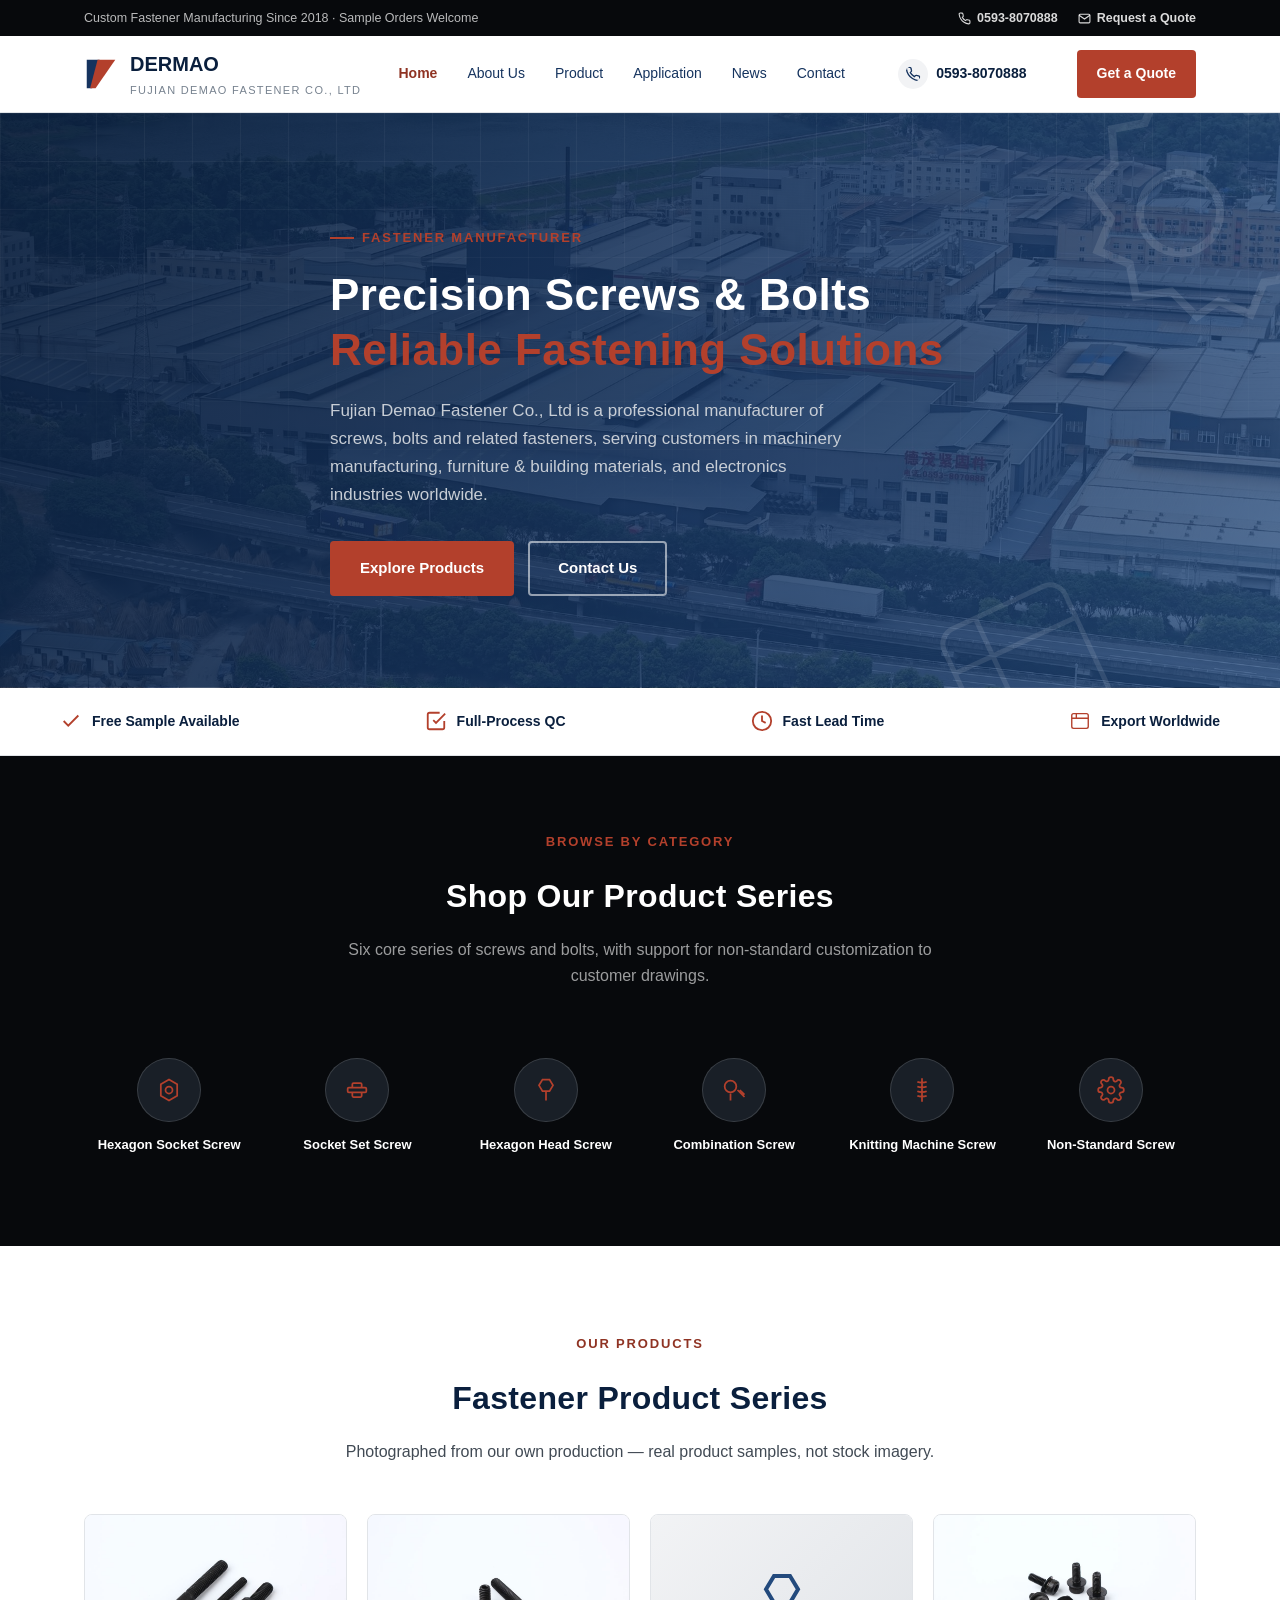
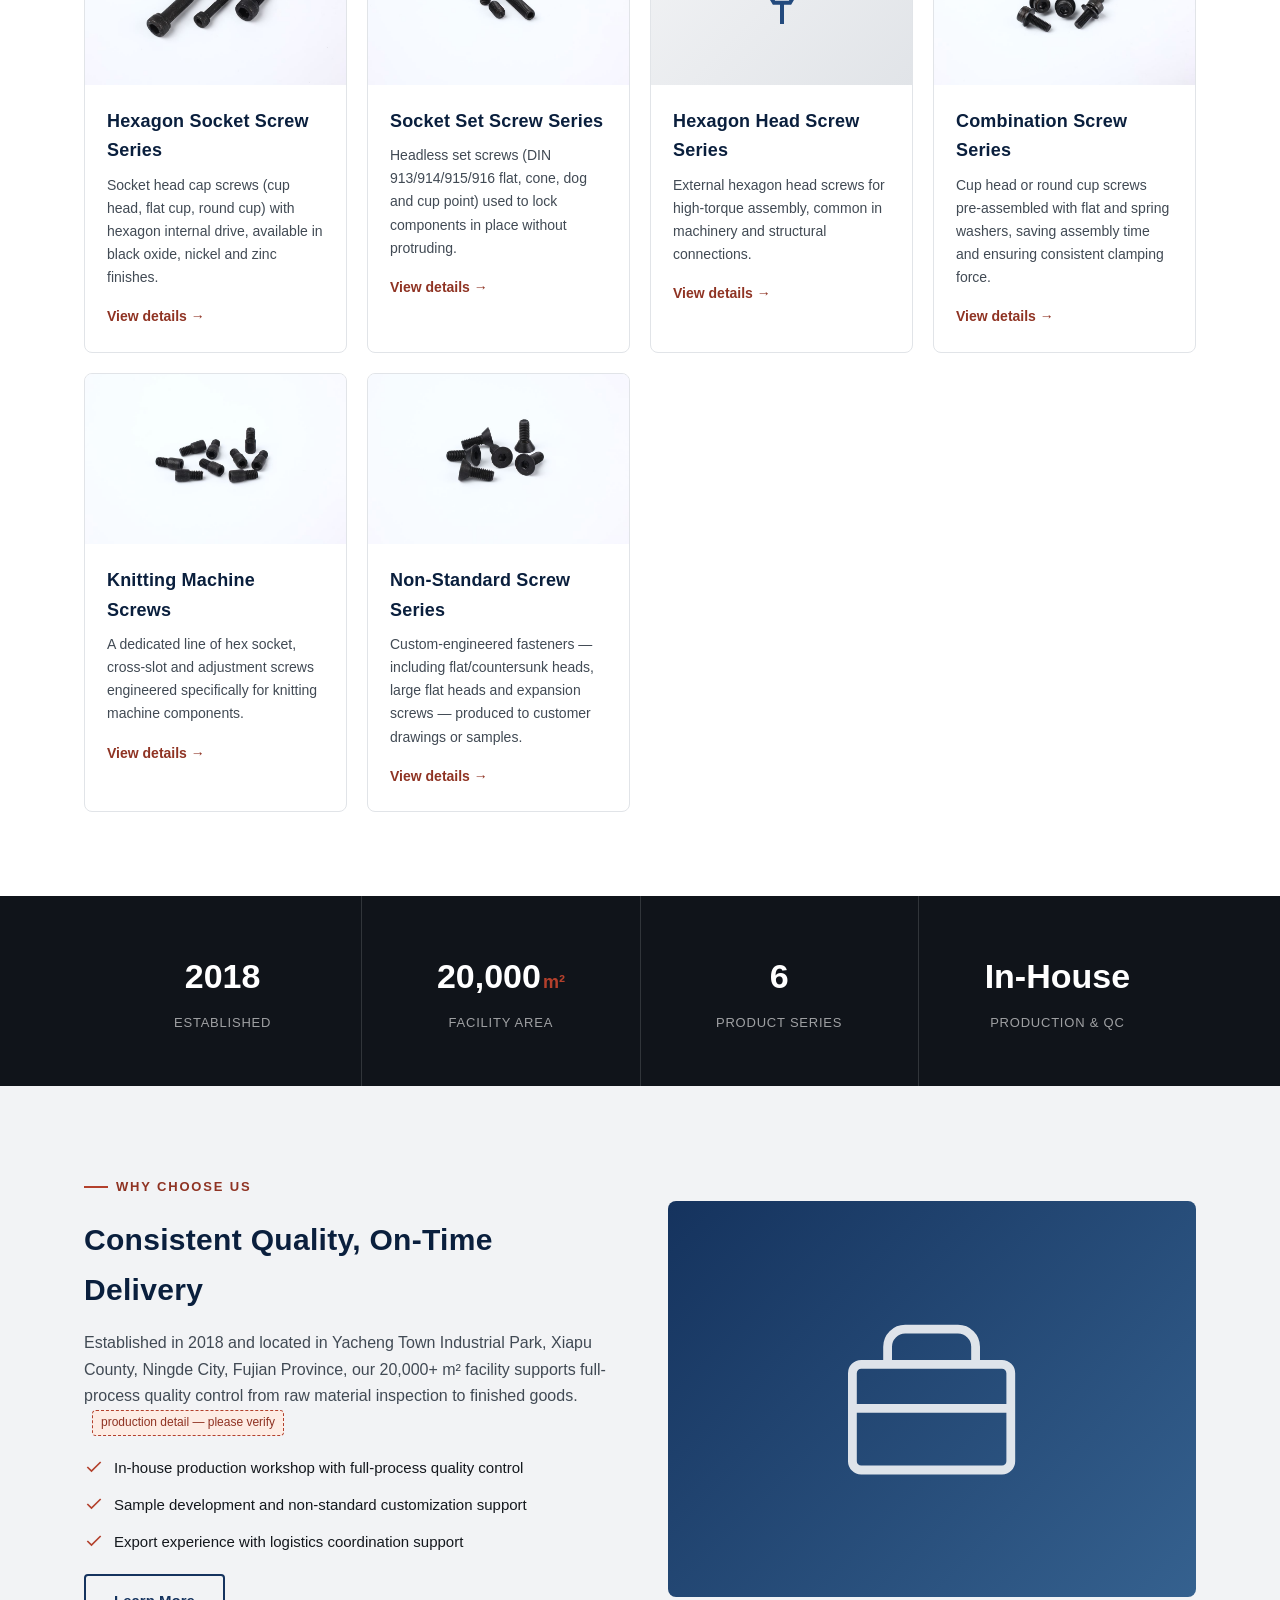
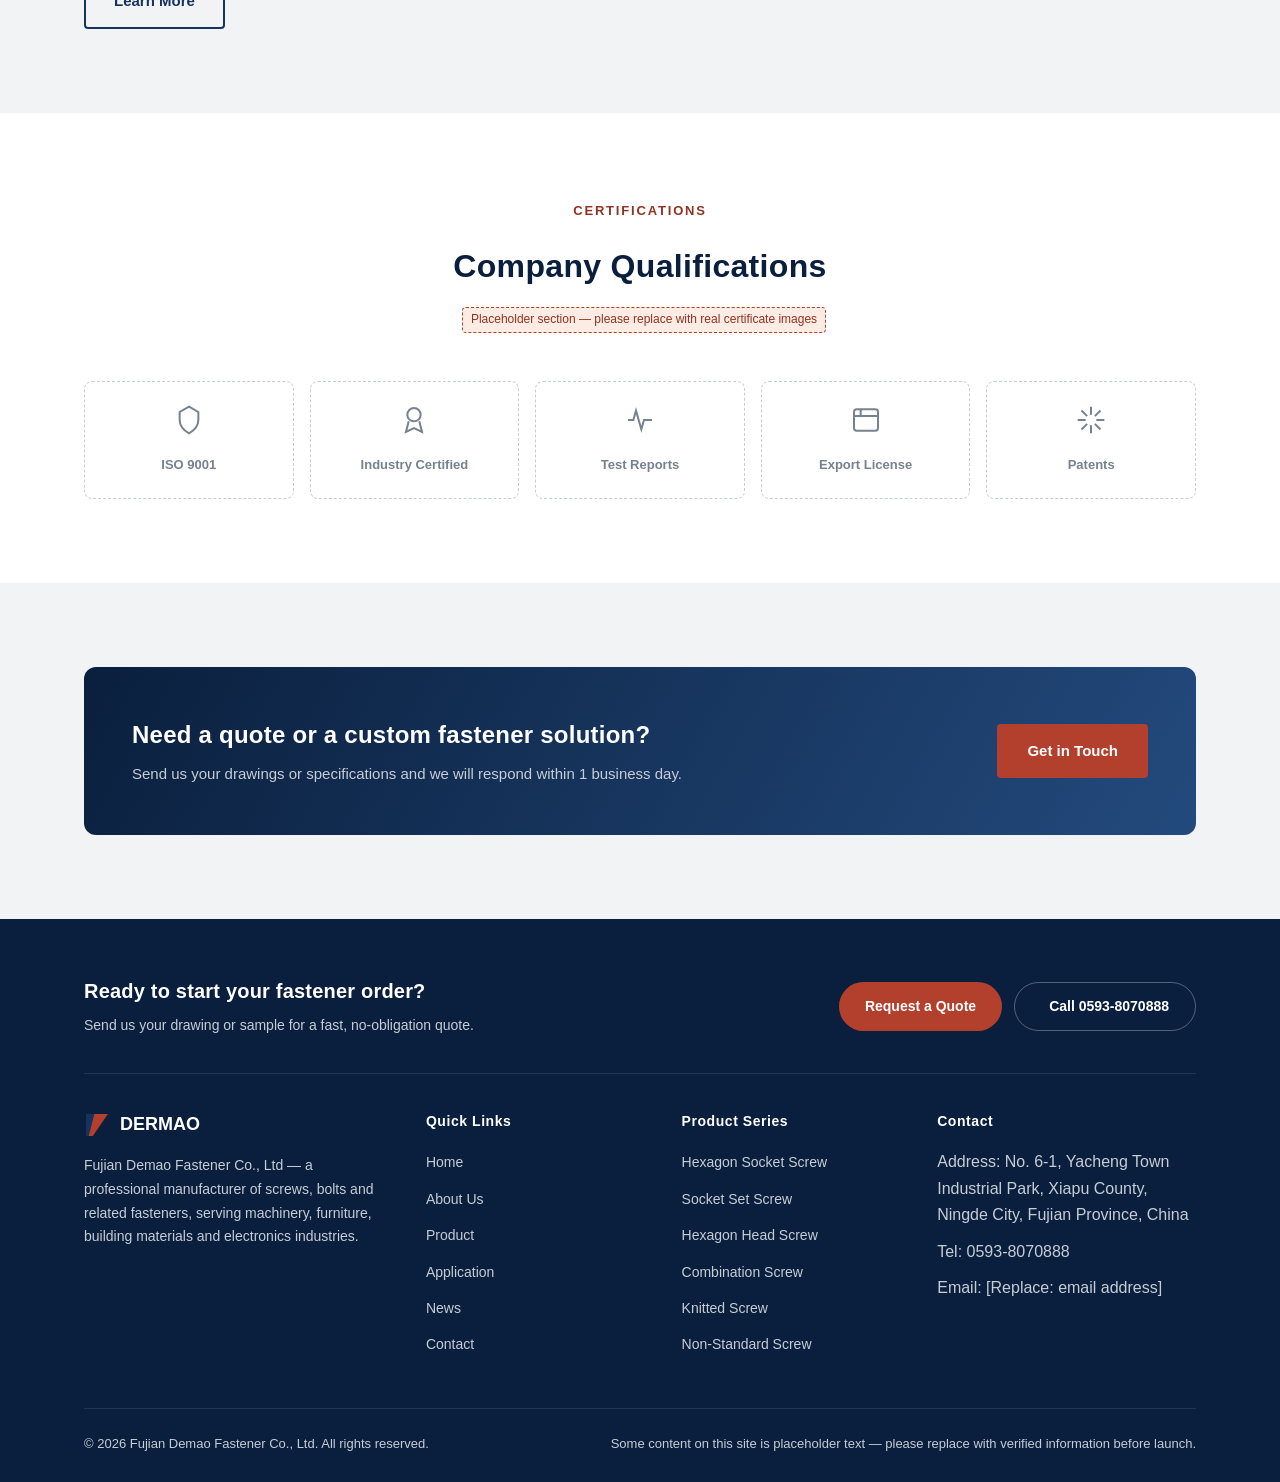
==== index.html @ 8a33d59e "Add files via upload" ====
<!DOCTYPE html>
<html lang="en">
<head>
<meta charset="UTF-8" />
<meta name="viewport" content="width=device-width, initial-scale=1.0" />
<title>Fujian Demao Fastener Co., Ltd | Screws &amp; Bolts Manufacturer</title>
<meta name="description" content="Fujian Demao Fastener Co., Ltd manufactures screws, bolts and custom fasteners for machinery, furniture, and electronics industries." />
<link rel="icon" href="data:image/svg+xml,%3Csvg xmlns=%27http://www.w3.org/2000/svg%27 viewBox=%270 0 100 100%27%3E%3Cpolygon points=%278,8 46,8 24,92 8,92%27 fill=%27%2315335e%27/%3E%3Cpolygon points=%2740,8 92,8 34,92 18,92%27 fill=%27%23b3402c%27/%3E%3C/svg%3E" />
<link rel="stylesheet" href="css/style.css" />
</head>
<body>

<div class="topbar">
  <div class="container topbar-inner">
    <span class="topbar-msg">Custom Fastener Manufacturing Since 2018 &middot; Sample Orders Welcome</span>
    <div class="topbar-contact">
      <a href="tel:+865938070888"><svg viewBox="0 0 24 24" fill="none" stroke="currentColor" stroke-width="2"><path d="M22 16.9v3a2 2 0 01-2.2 2 19.8 19.8 0 01-8.6-3.1 19.5 19.5 0 01-6-6A19.8 19.8 0 012.1 4.2 2 2 0 014.1 2h3a2 2 0 012 1.7c.1.9.3 1.8.6 2.7a2 2 0 01-.4 2.1L8 9.9a16 16 0 006 6l1.4-1.3a2 2 0 012.1-.4c.9.3 1.8.5 2.7.6a2 2 0 011.8 2z"></path></svg> 0593-8070888</a>
      <a href="contact.html"><svg viewBox="0 0 24 24" fill="none" stroke="currentColor" stroke-width="2"><rect x="2" y="4" width="20" height="16" rx="2"></rect><path d="M22 6l-10 7L2 6"></path></svg> Request a Quote</a>
    </div>
  </div>
</div>
<header class="site-header">
  <div class="container nav">
    <a href="index.html" class="brand">
      <span class="brand-mark">
        <svg viewBox="0 0 100 100" aria-hidden="true">
          <polygon points="8,8 46,8 24,92 8,92" fill="#15335e"></polygon>
          <polygon points="40,8 92,8 34,92 18,92" fill="#b3402c"></polygon>
        </svg>
      </span>
      <span>
        DERMAO
        <span class="brand-text-en">Fujian Demao Fastener Co., Ltd</span>
      </span>
    </a>
    <nav class="nav-links">
      <a href="index.html" class="active">Home</a>
      <a href="about.html">About Us</a>
      <a href="products.html">Product</a>
      <a href="application.html">Application</a>
      <a href="news.html">News</a>
      <a href="contact.html">Contact</a>
    </nav>
    <a href="tel:+865938070888" class="nav-phone"><svg viewBox="0 0 24 24" fill="none" stroke="currentColor" stroke-width="2"><path d="M22 16.9v3a2 2 0 01-2.2 2 19.8 19.8 0 01-8.6-3.1 19.5 19.5 0 01-6-6A19.8 19.8 0 012.1 4.2 2 2 0 014.1 2h3a2 2 0 012 1.7c.1.9.3 1.8.6 2.7a2 2 0 01-.4 2.1L8 9.9a16 16 0 006 6l1.4-1.3a2 2 0 012.1-.4c.9.3 1.8.5 2.7.6a2 2 0 011.8 2z"></path></svg> 0593-8070888</a>
    <div class="nav-cta">
      <a href="contact.html" class="btn btn-primary">Get a Quote</a>
    </div>
    <button class="nav-toggle" aria-label="Open menu">
      <span></span><span></span><span></span>
    </button>
  </div>
</header>

<section class="hero hero-photo" style="background-image: linear-gradient(120deg, rgba(10,31,61,0.92) 0%, rgba(21,51,94,0.86) 55%, rgba(35,74,125,0.78) 100%), url('images/factory/aerial-overview.jpg')">
  <svg class="hero-bolt b1" viewBox="0 0 24 24" fill="none" stroke="white" stroke-width="0.6"><path d="M12 2l2.4 1.2 2.4-1L18 4.4l2.6.2-.2 2.6L22 9l-1.2 2.4 1 2.4-2.2 1.2-.2 2.6-2.6-.2L15.6 19l-2.4-1.2L10.8 19l-1.2-2.2-2.6-.2.2-2.6L5 12.4 6.2 10l-1-2.4L7.4 6.4l.2-2.6 2.6.2L11.4 2z"></path><circle cx="12" cy="12" r="3"></circle></svg>
  <svg class="hero-bolt b2" viewBox="0 0 24 24" fill="none" stroke="white" stroke-width="0.6"><rect x="4" y="4" width="16" height="16" rx="2"></rect><path d="M4 9h16M9 4v16"></path></svg>
  <div class="container hero-inner">
    <div class="eyebrow">Fastener Manufacturer</div>
    <h1>Precision Screws &amp; Bolts<br><span>Reliable Fastening Solutions</span></h1>
    <p class="hero-sub">
      Fujian Demao Fastener Co., Ltd is a professional manufacturer of screws, bolts and related fasteners,
      serving customers in machinery manufacturing, furniture &amp; building materials, and electronics industries worldwide.
    </p>
    <div class="hero-actions">
      <a href="products.html" class="btn btn-primary">Explore Products</a>
      <a href="contact.html" class="btn btn-outline">Contact Us</a>
    </div>
  </div>
</section>

<section class="trust-strip">
  <div class="container trust-strip-inner">
    <div class="trust-item"><svg viewBox="0 0 24 24" fill="none" stroke="currentColor" stroke-width="2"><path d="M20 6L9 17l-5-5"></path></svg><span>Free Sample Available</span></div>
    <div class="trust-item"><svg viewBox="0 0 24 24" fill="none" stroke="currentColor" stroke-width="2"><path d="M9 11l3 3L22 4"></path><path d="M21 12v7a2 2 0 01-2 2H5a2 2 0 01-2-2V5a2 2 0 012-2h11"></path></svg><span>Full-Process QC</span></div>
    <div class="trust-item"><svg viewBox="0 0 24 24" fill="none" stroke="currentColor" stroke-width="2"><circle cx="12" cy="12" r="10"></circle><path d="M12 6v6l4 2"></path></svg><span>Fast Lead Time</span></div>
    <div class="trust-item"><svg viewBox="0 0 24 24" fill="none" stroke="currentColor" stroke-width="1.5"><rect x="3" y="4" width="18" height="16" rx="2"></rect><path d="M3 9h18M8 4v5"></path></svg><span>Export Worldwide</span></div>
  </div>
</section>

<section class="category-band">
  <div class="container">
    <div class="section-head section-head--dark">
      <div class="eyebrow" style="color:var(--accent-500)">Browse By Category</div>
      <h2>Shop Our Product Series</h2>
      <p>Six core series of screws and bolts, with support for non-standard customization to customer drawings.</p>
    </div>
    <div class="cat-badge-row">
      <a class="cat-badge" href="products.html">
        <span class="cat-badge-icon"><svg viewBox="0 0 24 24" fill="none" stroke="currentColor" stroke-width="1.5"><path d="M12 3l7 4v10l-7 4-7-4V7z"></path><circle cx="12" cy="12" r="3"></circle></svg></span>
        <span class="cat-badge-label">Hexagon Socket Screw</span>
      </a>
      <a class="cat-badge" href="products.html">
        <span class="cat-badge-icon"><svg viewBox="0 0 24 24" fill="none" stroke="currentColor" stroke-width="1.5"><rect x="4" y="10" width="16" height="4" rx="1"></rect><path d="M8 10V7a1 1 0 011-1h6a1 1 0 011 1v3M8 14v3a1 1 0 001 1h6a1 1 0 001-1v-3"></path></svg></span>
        <span class="cat-badge-label">Socket Set Screw</span>
      </a>
      <a class="cat-badge" href="products.html">
        <span class="cat-badge-icon"><svg viewBox="0 0 24 24" fill="none" stroke="currentColor" stroke-width="1.5"><path d="M9 3h6l3 5-3 5H9L6 8z"></path><path d="M12 13v8"></path></svg></span>
        <span class="cat-badge-label">Hexagon Head Screw</span>
      </a>
      <a class="cat-badge" href="products.html">
        <span class="cat-badge-icon"><svg viewBox="0 0 24 24" fill="none" stroke="currentColor" stroke-width="1.5"><circle cx="9" cy="9" r="5"></circle><path d="M9 15v6M15 12l6 6M17 12l4 4"></path></svg></span>
        <span class="cat-badge-label">Combination Screw</span>
      </a>
      <a class="cat-badge" href="products.html">
        <span class="cat-badge-icon"><svg viewBox="0 0 24 24" fill="none" stroke="currentColor" stroke-width="1.5"><path d="M12 2v20M8 5c2 1 6 1 8 0M8 9c2 1 6 1 8 0M8 13c2 1 6 1 8 0M8 17c2 1 6 1 8 0"></path></svg></span>
        <span class="cat-badge-label">Knitting Machine Screw</span>
      </a>
      <a class="cat-badge" href="products.html">
        <span class="cat-badge-icon"><svg viewBox="0 0 24 24" fill="none" stroke="currentColor" stroke-width="1.5"><circle cx="12" cy="12" r="3"></circle><path d="M19.4 15a1.7 1.7 0 00.3 1.9l.1.1a2 2 0 11-2.8 2.8l-.1-.1a1.7 1.7 0 00-1.9-.3 1.7 1.7 0 00-1 1.5V21a2 2 0 11-4 0v-.1a1.7 1.7 0 00-1-1.6 1.7 1.7 0 00-1.9.3l-.1.1a2 2 0 11-2.8-2.8l.1-.1a1.7 1.7 0 00.3-1.9 1.7 1.7 0 00-1.5-1H3a2 2 0 110-4h.1a1.7 1.7 0 001.5-1 1.7 1.7 0 00-.3-1.9l-.1-.1a2 2 0 112.8-2.8l.1.1a1.7 1.7 0 001.9.3H9a1.7 1.7 0 001-1.5V3a2 2 0 114 0v.1a1.7 1.7 0 001 1.5 1.7 1.7 0 001.9-.3l.1-.1a2 2 0 112.8 2.8l-.1.1a1.7 1.7 0 00-.3 1.9V9a1.7 1.7 0 001.5 1H21a2 2 0 110 4h-.1a1.7 1.7 0 00-1.5 1z"></path></svg></span>
        <span class="cat-badge-label">Non-Standard Screw</span>
      </a>
    </div>
  </div>
</section>

<section class="section">
  <div class="container">
    <div class="section-head">
      <div class="eyebrow">Our Products</div>
      <h2>Fastener Product Series</h2>
      <p>Photographed from our own production &mdash; real product samples, not stock imagery.</p>
    </div>
    <div class="grid-4">
      <div class="product-card">
        <div class="product-thumb">
          <img src="images/products/hexagon-socket-screw.jpg" alt="Hexagon Socket Screw Series" loading="lazy" />
        </div>
        <div class="product-body">
          <h3>Hexagon Socket Screw Series</h3>
          <p>Socket head cap screws (cup head, flat cup, round cup) with hexagon internal drive, available in black oxide, nickel and zinc finishes.</p>
          <a href="products.html" class="product-link">View details &rarr;</a>
        </div>
      </div>
      <div class="product-card">
        <div class="product-thumb">
          <img src="images/products/socket-set-screw.jpg" alt="Socket Set Screw Series" loading="lazy" />
        </div>
        <div class="product-body">
          <h3>Socket Set Screw Series</h3>
          <p>Headless set screws (DIN 913/914/915/916 flat, cone, dog and cup point) used to lock components in place without protruding.</p>
          <a href="products.html" class="product-link">View details &rarr;</a>
        </div>
      </div>
      <div class="product-card">
        <div class="product-thumb">
          <svg viewBox="0 0 24 24" fill="none" stroke="currentColor" stroke-width="1.5"><path d="M9 3h6l3 5-3 5H9L6 8z"></path><path d="M12 13v8"></path></svg>
        </div>
        <div class="product-body">
          <h3>Hexagon Head Screw Series</h3>
          <p>External hexagon head screws for high-torque assembly, common in machinery and structural connections.</p>
          <a href="products.html" class="product-link">View details &rarr;</a>
        </div>
      </div>
      <div class="product-card">
        <div class="product-thumb">
          <img src="images/products/combination-screw.jpg" alt="Combination Screw Series" loading="lazy" />
        </div>
        <div class="product-body">
          <h3>Combination Screw Series</h3>
          <p>Cup head or round cup screws pre-assembled with flat and spring washers, saving assembly time and ensuring consistent clamping force.</p>
          <a href="products.html" class="product-link">View details &rarr;</a>
        </div>
      </div>
      <div class="product-card">
        <div class="product-thumb">
          <img src="images/products/knitted-screw.jpg" alt="Knitting Machine Screws" loading="lazy" />
        </div>
        <div class="product-body">
          <h3>Knitting Machine Screws</h3>
          <p>A dedicated line of hex socket, cross-slot and adjustment screws engineered specifically for knitting machine components.</p>
          <a href="products.html" class="product-link">View details &rarr;</a>
        </div>
      </div>
      <div class="product-card">
        <div class="product-thumb">
          <img src="images/products/non-standard-screw.jpg" alt="Non-Standard Screw Series" loading="lazy" />
        </div>
        <div class="product-body">
          <h3>Non-Standard Screw Series</h3>
          <p>Custom-engineered fasteners &mdash; including flat/countersunk heads, large flat heads and expansion screws &mdash; produced to customer drawings or samples.</p>
          <a href="products.html" class="product-link">View details &rarr;</a>
        </div>
      </div>
    </div>
  </div>
</section>

<section class="stat-band">
  <div class="container stat-band-row">
    <div class="stat-band-item">
      <div class="num">2018</div>
      <div class="label">Established</div>
    </div>
    <div class="stat-band-item">
      <div class="num">20,000<span class="unit">m&sup2;</span></div>
      <div class="label">Facility Area</div>
    </div>
    <div class="stat-band-item">
      <div class="num">6</div>
      <div class="label">Product Series</div>
    </div>
    <div class="stat-band-item">
      <div class="num">In-House</div>
      <div class="label">Production &amp; QC</div>
    </div>
  </div>
</section>

<section class="section section-alt">
  <div class="container">
    <div class="split">
      <div>
        <div class="eyebrow" style="color:#8f3323">Why Choose Us</div>
        <h2>Consistent Quality, On-Time Delivery</h2>
        <p>
          Established in 2018 and located in Yacheng Town Industrial Park, Xiapu County, Ningde City, Fujian Province,
          our 20,000+ m&sup2; facility supports full-process quality control from raw material inspection to finished goods.
          <span class="placeholder-note">production detail — please verify</span>
        </p>
        <ul class="checklist">
          <li><svg viewBox="0 0 24 24" fill="none" stroke="currentColor" stroke-width="2"><path d="M20 6L9 17l-5-5"></path></svg> In-house production workshop with full-process quality control</li>
          <li><svg viewBox="0 0 24 24" fill="none" stroke="currentColor" stroke-width="2"><path d="M20 6L9 17l-5-5"></path></svg> Sample development and non-standard customization support</li>
          <li><svg viewBox="0 0 24 24" fill="none" stroke="currentColor" stroke-width="2"><path d="M20 6L9 17l-5-5"></path></svg> Export experience with logistics coordination support</li>
        </ul>
        <a href="about.html" class="btn btn-outline-navy" style="margin-top:8px">Learn More</a>
      </div>
      <div class="split-media">
        <svg viewBox="0 0 24 24" fill="none" stroke="currentColor" stroke-width="1"><rect x="3" y="8" width="18" height="12" rx="1"></rect><path d="M7 8V6a2 2 0 012-2h6a2 2 0 012 2v2M3 13h18"></path></svg>
      </div>
    </div>
  </div>
</section>

<section class="section">
  <div class="container">
    <div class="section-head">
      <div class="eyebrow">Certifications</div>
      <h2>Company Qualifications</h2>
      <p><span class="placeholder-note">Placeholder section — please replace with real certificate images</span></p>
    </div>
    <div class="cert-row">
      <div class="cert-badge"><svg viewBox="0 0 24 24" fill="none" stroke="currentColor" stroke-width="1.5"><path d="M12 2l7 4v6c0 5-3.5 8-7 10-3.5-2-7-5-7-10V6z"></path></svg><span>ISO 9001</span></div>
      <div class="cert-badge"><svg viewBox="0 0 24 24" fill="none" stroke="currentColor" stroke-width="1.5"><circle cx="12" cy="8" r="5"></circle><path d="M8 13l-2 8 6-3 6 3-2-8"></path></svg><span>Industry Certified</span></div>
      <div class="cert-badge"><svg viewBox="0 0 24 24" fill="none" stroke="currentColor" stroke-width="1.5"><path d="M3 12h4l2-7 4 14 2-7h6"></path></svg><span>Test Reports</span></div>
      <div class="cert-badge"><svg viewBox="0 0 24 24" fill="none" stroke="currentColor" stroke-width="1.5"><rect x="3" y="4" width="18" height="16" rx="2"></rect><path d="M3 9h18M8 4v5"></path></svg><span>Export License</span></div>
      <div class="cert-badge"><svg viewBox="0 0 24 24" fill="none" stroke="currentColor" stroke-width="1.5"><path d="M12 2v6M12 16v6M4.9 4.9l4.2 4.2M14.9 14.9l4.2 4.2M2 12h6M16 12h6M4.9 19.1l4.2-4.2M14.9 9.1l4.2-4.2"></path></svg><span>Patents</span></div>
    </div>
  </div>
</section>

<section class="section section-alt">
  <div class="container">
    <div class="cta-band">
      <div>
        <h3>Need a quote or a custom fastener solution?</h3>
        <p>Send us your drawings or specifications and we will respond within 1 business day.</p>
      </div>
      <a href="contact.html" class="btn btn-primary">Get in Touch</a>
    </div>
  </div>
</section>

<footer class="site-footer">
  <div class="container">
    <div class="footer-cta-row">
      <div>
        <h3>Ready to start your fastener order?</h3>
        <p>Send us your drawing or sample for a fast, no-obligation quote.</p>
      </div>
      <div class="footer-cta-buttons">
        <a href="contact.html" class="btn-pill btn-pill-accent">Request a Quote</a>
        <a href="tel:+865938070888" class="btn-pill btn-pill-outline"><svg viewBox="0 0 24 24" fill="none" stroke="currentColor" stroke-width="2"><path d="M22 16.9v3a2 2 0 01-2.2 2 19.8 19.8 0 01-8.6-3.1 19.5 19.5 0 01-6-6A19.8 19.8 0 012.1 4.2 2 2 0 014.1 2h3a2 2 0 012 1.7c.1.9.3 1.8.6 2.7a2 2 0 01-.4 2.1L8 9.9a16 16 0 006 6l1.4-1.3a2 2 0 012.1-.4c.9.3 1.8.5 2.7.6a2 2 0 011.8 2z"></path></svg> Call 0593-8070888</a>
      </div>
    </div>
    <div class="footer-grid">
      <div>
        <div class="footer-brand">
          <span class="brand-mark"><svg viewBox="0 0 100 100" aria-hidden="true">
          <polygon points="8,8 46,8 24,92 8,92" fill="#15335e"></polygon>
          <polygon points="40,8 92,8 34,92 18,92" fill="#b3402c"></polygon>
        </svg></span>
          DERMAO
        </div>
        <p class="footer-desc">Fujian Demao Fastener Co., Ltd — a professional manufacturer of screws, bolts and related fasteners, serving machinery, furniture, building materials and electronics industries.</p>
      </div>
      <div class="footer-col">
        <h4>Quick Links</h4>
        <ul>
          <li><a href="index.html">Home</a></li>
          <li><a href="about.html">About Us</a></li>
          <li><a href="products.html">Product</a></li>
          <li><a href="application.html">Application</a></li>
          <li><a href="news.html">News</a></li>
          <li><a href="contact.html">Contact</a></li>
        </ul>
      </div>
      <div class="footer-col">
        <h4>Product Series</h4>
        <ul>
          <li><a href="products.html">Hexagon Socket Screw</a></li>
          <li><a href="products.html">Socket Set Screw</a></li>
          <li><a href="products.html">Hexagon Head Screw</a></li>
          <li><a href="products.html">Combination Screw</a></li>
          <li><a href="products.html">Knitted Screw</a></li>
          <li><a href="products.html">Non-Standard Screw</a></li>
        </ul>
      </div>
      <div class="footer-col">
        <h4>Contact</h4>
        <ul>
          <li>Address: No. 6-1, Yacheng Town Industrial Park, Xiapu County, Ningde City, Fujian Province, China</li>
          <li>Tel: 0593-8070888</li>
          <li>Email: [Replace: email address]</li>
        </ul>
      </div>
    </div>
    <div class="footer-bottom">
      <span>&copy; <span id="year">2026</span> Fujian Demao Fastener Co., Ltd. All rights reserved.</span>
      <span>Some content on this site is placeholder text — please replace with verified information before launch.</span>
    </div>
  </div>
</footer>

<script src="js/main.js"></script>
</body>
</html>
---- css/style.css ----
/* ==========================================================================
   Fujian Demao Fastener Co., Ltd — 网站样式
   配色：深蓝 #16324f（专业/工业） + 灰白 #f4f5f7（背景） + 橙色 #e8622c（强调）
   ========================================================================== */

:root {
  --navy-900: #0a1f3d;
  --navy-800: #15335e;
  --navy-700: #234a7d;
  --navy-600: #35618f;
  --steel-100: #f2f3f5;
  --steel-200: #e1e4e8;
  --steel-300: #c7cdd5;
  --steel-500: #77828f;
  --steel-700: #414a54;
  --ink-900: #14181d;
  --accent-500: #b3402c;
  --accent-600: #8f3323;
  --white: #ffffff;
  --dark-950: #07090c;
  --dark-900: #10141a;
  --dark-800: #191f27;
  --divider-dark: rgba(255, 255, 255, 0.14);
  --radius: 8px;
  --shadow-sm: 0 1px 3px rgba(15, 39, 64, 0.08), 0 1px 2px rgba(15, 39, 64, 0.06);
  --shadow-md: 0 6px 20px rgba(15, 39, 64, 0.12);
  --shadow-lg: 0 20px 50px rgba(15, 39, 64, 0.18);
  --container: 1160px;
  --font-sans: -apple-system, BlinkMacSystemFont, "Segoe UI", Roboto, "Helvetica Neue",
    Arial, sans-serif;
}

* { box-sizing: border-box; }
html { scroll-behavior: smooth; }

body {
  margin: 0;
  font-family: var(--font-sans);
  color: var(--ink-900);
  background: var(--white);
  line-height: 1.65;
  -webkit-font-smoothing: antialiased;
}

img { max-width: 100%; display: block; }
a { color: inherit; text-decoration: none; }
ul { margin: 0; padding: 0; list-style: none; }
h1, h2, h3, h4 { margin: 0; font-weight: 700; letter-spacing: 0.01em; }
p { margin: 0; }

.container {
  max-width: var(--container);
  margin: 0 auto;
  padding: 0 24px;
}

.placeholder-note {
  display: inline-block;
  font-size: 12px;
  color: var(--accent-600);
  background: #fdece4;
  border: 1px dashed var(--accent-500);
  border-radius: 4px;
  padding: 2px 8px;
  margin-left: 8px;
  vertical-align: middle;
}

/* ---------- Buttons ---------- */
.btn {
  display: inline-flex;
  align-items: center;
  gap: 8px;
  padding: 13px 28px;
  border-radius: 4px;
  font-weight: 600;
  font-size: 15px;
  border: 2px solid transparent;
  cursor: pointer;
  transition: transform 0.15s ease, box-shadow 0.15s ease, background 0.15s ease, color 0.15s ease;
}
.btn-primary {
  background: var(--accent-500);
  color: var(--white);
}
.btn-primary:hover { background: var(--accent-600); transform: translateY(-1px); box-shadow: var(--shadow-md); }
.btn-outline {
  background: transparent;
  border-color: rgba(255, 255, 255, 0.55);
  color: var(--white);
}
.btn-outline:hover { background: rgba(255, 255, 255, 0.12); }
.btn-outline-navy {
  background: transparent;
  border-color: var(--navy-800);
  color: var(--navy-800);
}
.btn-outline-navy:hover { background: var(--navy-800); color: var(--white); }

/* ---------- Promo topbar ---------- */
.topbar {
  background: var(--dark-950);
  color: rgba(255, 255, 255, 0.72);
  font-size: 12.5px;
}
.topbar-inner {
  display: flex;
  align-items: center;
  justify-content: space-between;
  height: 36px;
  gap: 16px;
}
.topbar-msg { white-space: nowrap; overflow: hidden; text-overflow: ellipsis; }
.topbar-contact { display: flex; align-items: center; gap: 20px; flex-shrink: 0; }
.topbar-contact a {
  display: inline-flex;
  align-items: center;
  gap: 6px;
  color: rgba(255, 255, 255, 0.85);
  font-weight: 600;
  white-space: nowrap;
  transition: color 0.15s ease;
}
.topbar-contact a svg { width: 13px; height: 13px; flex-shrink: 0; }
.topbar-contact a:hover { color: var(--accent-500); }

/* ---------- Header / Nav ---------- */
.site-header {
  position: sticky;
  top: 0;
  z-index: 100;
  background: var(--white);
  border-bottom: 1px solid var(--steel-200);
}
.nav-phone {
  display: inline-flex;
  align-items: center;
  gap: 8px;
  font-size: 14px;
  font-weight: 700;
  color: var(--navy-900);
  padding: 0 16px;
  white-space: nowrap;
}
.nav-phone svg {
  width: 30px;
  height: 30px;
  padding: 7px;
  border-radius: 50%;
  background: var(--steel-100);
  color: var(--navy-800);
  flex-shrink: 0;
}
.nav {
  display: flex;
  align-items: center;
  justify-content: space-between;
  height: 76px;
}
.brand {
  display: flex;
  align-items: center;
  gap: 12px;
  font-weight: 800;
  font-size: 20px;
  color: var(--navy-900);
}
.brand-mark {
  width: 34px;
  height: 34px;
  display: flex;
  align-items: center;
  justify-content: center;
  flex-shrink: 0;
}
.brand-mark svg { width: 100%; height: 100%; }
.footer-brand .brand-mark { width: 26px; height: 26px; }
.brand-text-en {
  display: block;
  font-size: 11px;
  font-weight: 500;
  letter-spacing: 0.12em;
  color: var(--steel-500);
  text-transform: uppercase;
}
.nav-links {
  display: flex;
  align-items: center;
  gap: 4px;
}
.nav-links a {
  padding: 10px 13px;
  font-size: 14px;
  font-weight: 500;
  color: var(--navy-800);
  border-radius: 4px;
  transition: background 0.15s ease, color 0.15s ease;
  white-space: nowrap;
}
.nav-links a:hover { background: var(--steel-100); }
.nav-links a.active { color: var(--accent-600); font-weight: 700; }
.nav-cta { margin-left: 10px; flex-shrink: 0; }
.nav-cta .btn-primary { padding: 10px 18px; font-size: 14px; white-space: nowrap; }

.nav-toggle {
  display: none;
  flex-direction: column;
  gap: 5px;
  background: none;
  border: none;
  cursor: pointer;
  padding: 8px;
}
.nav-toggle span {
  width: 24px;
  height: 2px;
  background: var(--navy-900);
  display: block;
}

/* ---------- Hero ---------- */
.hero {
  position: relative;
  background: linear-gradient(120deg, var(--navy-900) 0%, var(--navy-800) 55%, var(--navy-700) 100%);
  color: var(--white);
  overflow: hidden;
}
.hero.hero-photo {
  background-size: cover;
  background-position: center 60%;
}
.hero::before {
  content: "";
  position: absolute;
  inset: 0;
  background-image:
    linear-gradient(rgba(255,255,255,0.05) 1px, transparent 1px),
    linear-gradient(90deg, rgba(255,255,255,0.05) 1px, transparent 1px);
  background-size: 48px 48px;
  mask-image: linear-gradient(180deg, rgba(0,0,0,0.9), transparent 85%);
}
.hero-bolt {
  position: absolute;
  opacity: 0.10;
  z-index: 0;
}
.hero-bolt.b1 { width: 320px; right: -60px; top: -60px; transform: rotate(18deg); }
.hero-bolt.b2 { width: 200px; right: 12%; bottom: -80px; transform: rotate(-25deg); }
.hero-inner {
  position: relative;
  z-index: 1;
  padding: 108px 0 92px;
  max-width: 620px;
}
.eyebrow {
  display: inline-flex;
  align-items: center;
  gap: 8px;
  font-size: 13px;
  font-weight: 700;
  letter-spacing: 0.14em;
  text-transform: uppercase;
  color: var(--accent-500);
  margin-bottom: 18px;
}
.eyebrow::before { content: ""; width: 24px; height: 2px; background: var(--accent-500); }
.hero h1 {
  font-size: 44px;
  line-height: 1.25;
  margin-bottom: 20px;
}
.hero h1 span { color: var(--accent-500); }
.hero-sub {
  font-size: 17px;
  color: var(--steel-300);
  max-width: 520px;
  margin-bottom: 32px;
}
.hero-actions { display: flex; gap: 14px; flex-wrap: wrap; }

.hero-stats {
  display: grid;
  grid-template-columns: 1fr 1fr;
  gap: 16px;
}
.stat-card {
  background: rgba(255, 255, 255, 0.06);
  border: 1px solid rgba(255, 255, 255, 0.12);
  border-radius: var(--radius);
  padding: 22px 20px;
  backdrop-filter: blur(6px);
}
.stat-card .num {
  font-size: 30px;
  font-weight: 800;
  color: var(--white);
  display: flex;
  align-items: baseline;
  gap: 2px;
}
.stat-card .num .unit { font-size: 16px; color: var(--accent-500); font-weight: 700; }
.stat-card .label { font-size: 13px; color: var(--steel-300); margin-top: 6px; }

/* ---------- Trust strip ---------- */
.trust-strip {
  background: var(--white);
  border-bottom: 1px solid var(--steel-200);
}
.trust-strip-inner {
  display: flex;
  align-items: center;
  justify-content: space-between;
  flex-wrap: wrap;
  gap: 18px;
  padding: 22px 0;
}
.trust-item {
  display: flex;
  align-items: center;
  gap: 10px;
  font-size: 14px;
  font-weight: 700;
  color: var(--navy-900);
}
.trust-item svg { width: 22px; height: 22px; color: var(--accent-500); flex-shrink: 0; }

/* ---------- Category band (dark) ---------- */
.category-band { background: var(--dark-950); padding: 72px 0; }
.section-head.section-head--dark h2 { color: var(--white); }
.section-head.section-head--dark p { color: rgba(255, 255, 255, 0.6); }
.cat-badge-row {
  display: grid;
  grid-template-columns: repeat(6, 1fr);
  gap: 18px;
}
.cat-badge {
  display: flex;
  flex-direction: column;
  align-items: center;
  text-align: center;
  gap: 14px;
  padding: 20px 10px;
  border-radius: var(--radius);
  transition: background 0.2s ease, transform 0.2s ease;
}
.cat-badge:hover { background: rgba(255, 255, 255, 0.05); transform: translateY(-3px); }
.cat-badge-icon {
  width: 64px;
  height: 64px;
  border-radius: 50%;
  background: var(--dark-800);
  border: 1px solid var(--divider-dark);
  display: flex;
  align-items: center;
  justify-content: center;
  flex-shrink: 0;
}
.cat-badge-icon svg { width: 28px; height: 28px; color: var(--accent-500); }
.cat-badge-label { font-size: 13px; font-weight: 700; color: var(--white); line-height: 1.4; }

/* ---------- Stat band (dark, divided) ---------- */
.stat-band { background: var(--dark-900); }
.stat-band-row {
  display: flex;
  align-items: stretch;
}
.stat-band-item {
  flex: 1;
  text-align: center;
  padding: 52px 20px;
  border-left: 1px solid var(--divider-dark);
}
.stat-band-item:first-child { border-left: none; }
.stat-band-item .num {
  font-size: 34px;
  font-weight: 800;
  color: var(--white);
  display: flex;
  align-items: baseline;
  justify-content: center;
  gap: 2px;
}
.stat-band-item .num .unit { font-size: 18px; color: var(--accent-500); font-weight: 700; }
.stat-band-item .label {
  font-size: 13px;
  color: rgba(255, 255, 255, 0.6);
  margin-top: 8px;
  text-transform: uppercase;
  letter-spacing: 0.06em;
}

/* ---------- Footer pill CTA ---------- */
.footer-cta-row {
  display: flex;
  align-items: center;
  justify-content: space-between;
  flex-wrap: wrap;
  gap: 20px;
  padding-bottom: 36px;
  margin-bottom: 36px;
  border-bottom: 1px solid rgba(255, 255, 255, 0.1);
}
.footer-cta-row h3 { color: var(--white); font-size: 20px; margin-bottom: 6px; }
.footer-cta-row p { font-size: 14px; color: var(--steel-300); }
.footer-cta-buttons { display: flex; gap: 12px; flex-wrap: wrap; }
.btn-pill {
  display: inline-flex;
  align-items: center;
  gap: 8px;
  padding: 12px 26px;
  border-radius: 999px;
  font-weight: 700;
  font-size: 14px;
  white-space: nowrap;
  transition: transform 0.15s ease, box-shadow 0.15s ease, background 0.15s ease;
}
.btn-pill-accent { background: var(--accent-500); color: var(--white); }
.btn-pill-accent:hover { background: var(--accent-600); transform: translateY(-1px); box-shadow: var(--shadow-md); }
.btn-pill-outline { border: 1px solid rgba(255, 255, 255, 0.3); color: var(--white); }
.btn-pill-outline:hover { background: rgba(255, 255, 255, 0.1); }

/* ---------- Section shells ---------- */
.section { padding: 84px 0; }
.section-alt { background: var(--steel-100); }
.section-head {
  max-width: 640px;
  margin: 0 auto 48px;
  text-align: center;
}
.section-head .eyebrow { color: var(--accent-600); justify-content: center; }
.section-head .eyebrow::before { display: none; }
.section-head h2 { font-size: 32px; color: var(--navy-900); margin-bottom: 14px; }
.section-head p { color: var(--steel-700); font-size: 16px; }

/* ---------- Product grid ---------- */
.grid-3 { display: grid; grid-template-columns: repeat(3, 1fr); gap: 24px; }
.grid-4 { display: grid; grid-template-columns: repeat(4, 1fr); gap: 20px; }

.product-card {
  background: var(--white);
  border: 1px solid var(--steel-200);
  border-radius: var(--radius);
  overflow: hidden;
  transition: transform 0.2s ease, box-shadow 0.2s ease;
}
.product-card:hover { transform: translateY(-4px); box-shadow: var(--shadow-md); }
.product-thumb {
  height: 170px;
  background: linear-gradient(135deg, var(--steel-100), var(--steel-200));
  display: flex;
  align-items: center;
  justify-content: center;
  overflow: hidden;
}
.product-thumb svg { width: 64px; height: 64px; color: var(--navy-700); }
.product-thumb img {
  width: 100%;
  height: 100%;
  object-fit: cover;
  transition: transform 0.35s ease;
}
.product-card:hover .product-thumb img { transform: scale(1.06); }
.product-body { padding: 22px; }
.product-body h3 { font-size: 18px; color: var(--navy-900); margin-bottom: 8px; }
.product-body p { font-size: 14px; color: var(--steel-700); margin-bottom: 14px; }
.product-link {
  font-size: 14px;
  font-weight: 700;
  color: var(--accent-600);
  display: inline-flex;
  align-items: center;
  gap: 6px;
}

/* ---------- Photo gallery ---------- */
.gallery-grid {
  display: grid;
  grid-template-columns: repeat(3, 1fr);
  gap: 16px;
}
.gallery-item {
  border-radius: var(--radius);
  overflow: hidden;
  aspect-ratio: 4 / 3;
  position: relative;
  box-shadow: var(--shadow-sm);
}
.gallery-item.wide { grid-column: span 2; }
.gallery-item.tall { grid-row: span 2; aspect-ratio: auto; }
.gallery-item img {
  width: 100%;
  height: 100%;
  object-fit: cover;
  display: block;
  transition: transform 0.35s ease;
}
.gallery-item:hover img { transform: scale(1.05); }
.gallery-caption {
  position: absolute;
  left: 0; right: 0; bottom: 0;
  padding: 10px 14px;
  font-size: 13px;
  font-weight: 600;
  color: var(--white);
  background: linear-gradient(0deg, rgba(14,44,102,0.85), rgba(14,44,102,0));
}

/* ---------- Feature card with photo ---------- */
.feature-card.photo-card { padding: 0; overflow: hidden; }
.feature-card.photo-card .feature-photo { height: 160px; overflow: hidden; }
.feature-card.photo-card .feature-photo img { width: 100%; height: 100%; object-fit: cover; display: block; }
.feature-card.photo-card .feature-card-body { padding: 22px 22px 26px; }
.feature-card.photo-card .feature-icon { margin-top: -46px; margin-bottom: 14px; border: 3px solid var(--white); }

/* ---------- Feature list ---------- */
.feature-card {
  background: var(--white);
  border-radius: var(--radius);
  padding: 28px 24px;
  border: 1px solid var(--steel-200);
}
.feature-icon {
  width: 48px;
  height: 48px;
  border-radius: 10px;
  background: var(--navy-800);
  display: flex;
  align-items: center;
  justify-content: center;
  margin-bottom: 18px;
}
.feature-icon svg { width: 24px; height: 24px; color: var(--white); }
.feature-card h3 { font-size: 17px; color: var(--navy-900); margin-bottom: 8px; }
.feature-card p { font-size: 14px; color: var(--steel-700); }

/* ---------- Split section ---------- */
.split {
  display: grid;
  grid-template-columns: 1fr 1fr;
  gap: 56px;
  align-items: center;
}
.split-media {
  aspect-ratio: 4 / 3;
  border-radius: var(--radius);
  background: linear-gradient(135deg, var(--navy-800), var(--navy-600));
  position: relative;
  overflow: hidden;
  display: flex;
  align-items: center;
  justify-content: center;
}
.split-media svg { width: 40%; opacity: 0.85; color: var(--white); }
.split h2 { font-size: 30px; color: var(--navy-900); margin-bottom: 16px; }
.split p { color: var(--steel-700); margin-bottom: 16px; }
.split .checklist { margin-top: 20px; }
.split .checklist li {
  display: flex;
  align-items: flex-start;
  gap: 10px;
  font-size: 15px;
  color: var(--ink-900);
  margin-bottom: 12px;
}
.split .checklist svg { width: 20px; height: 20px; color: var(--accent-500); flex-shrink: 0; margin-top: 1px; }

/* ---------- Timeline (About) ---------- */
.timeline { position: relative; margin-top: 40px; }
.timeline::before {
  content: "";
  position: absolute;
  left: 20px;
  top: 6px;
  bottom: 6px;
  width: 2px;
  background: var(--steel-300);
}
.timeline-item { position: relative; padding-left: 56px; margin-bottom: 32px; }
.timeline-item:last-child { margin-bottom: 0; }
.timeline-dot {
  position: absolute;
  left: 12px;
  top: 2px;
  width: 18px;
  height: 18px;
  border-radius: 50%;
  background: var(--accent-500);
  border: 3px solid var(--white);
  box-shadow: 0 0 0 2px var(--steel-300);
}
.timeline-item .year { font-size: 14px; font-weight: 800; color: var(--accent-600); margin-bottom: 4px; }
.timeline-item h4 { font-size: 17px; color: var(--navy-900); margin-bottom: 6px; }
.timeline-item p { font-size: 14px; color: var(--steel-700); }

/* ---------- Certifications ---------- */
.cert-row { display: grid; grid-template-columns: repeat(5, 1fr); gap: 16px; }
.cert-badge {
  border: 1px dashed var(--steel-300);
  border-radius: var(--radius);
  padding: 22px 12px;
  text-align: center;
  color: var(--steel-500);
}
.cert-badge svg { width: 32px; height: 32px; margin: 0 auto 10px; color: var(--steel-500); }
.cert-badge span { display: block; font-size: 13px; font-weight: 600; }

/* ---------- Table (Products spec) ---------- */
.spec-table {
  width: 100%;
  border-collapse: collapse;
  background: var(--white);
  border: 1px solid var(--steel-200);
  border-radius: var(--radius);
  overflow: hidden;
}
.spec-table th, .spec-table td {
  padding: 14px 18px;
  text-align: left;
  font-size: 14px;
  border-bottom: 1px solid var(--steel-200);
}
.spec-table th {
  background: var(--navy-800);
  color: var(--white);
  font-weight: 700;
}
.spec-table tr:last-child td { border-bottom: none; }
.spec-table tr:nth-child(even) td { background: var(--steel-100); }
.table-scroll { overflow-x: auto; border-radius: var(--radius); }

/* ---------- CTA band ---------- */
.cta-band {
  background: linear-gradient(120deg, var(--navy-900), var(--navy-700));
  color: var(--white);
  border-radius: 12px;
  padding: 48px;
  display: flex;
  align-items: center;
  justify-content: space-between;
  gap: 24px;
  flex-wrap: wrap;
}
.cta-band h3 { font-size: 24px; margin-bottom: 8px; }
.cta-band p { color: var(--steel-300); font-size: 15px; }

/* ---------- Contact page ---------- */
.contact-grid { display: grid; grid-template-columns: 0.9fr 1.1fr; gap: 48px; }
.contact-info-card {
  background: var(--navy-900);
  color: var(--white);
  border-radius: var(--radius);
  padding: 36px;
}
.contact-info-card h3 { font-size: 20px; margin-bottom: 24px; }
.contact-row { display: flex; gap: 14px; margin-bottom: 22px; align-items: flex-start; }
.contact-row .ic {
  width: 40px; height: 40px; border-radius: 8px;
  background: rgba(255,255,255,0.1);
  display: flex; align-items: center; justify-content: center;
  flex-shrink: 0;
}
.contact-row .ic svg { width: 20px; height: 20px; color: var(--accent-500); }
.contact-row .label { font-size: 12px; color: var(--steel-300); margin-bottom: 3px; text-transform: uppercase; letter-spacing: 0.06em; }
.contact-row .value { font-size: 15px; font-weight: 600; }
.map-placeholder {
  margin-top: 28px;
  height: 160px;
  border-radius: var(--radius);
  background: repeating-linear-gradient(45deg, rgba(255,255,255,0.05), rgba(255,255,255,0.05) 10px, transparent 10px, transparent 20px);
  border: 1px dashed rgba(255,255,255,0.25);
  display: flex; align-items: center; justify-content: center;
  font-size: 13px; color: var(--steel-300);
  text-align: center; padding: 16px;
}
.map-placeholder.map-placeholder--photo {
  padding: 0;
  border: 1px solid rgba(255,255,255,0.2);
  overflow: hidden;
  background: none;
}
.map-placeholder.map-placeholder--photo img {
  width: 100%;
  height: 100%;
  object-fit: cover;
  display: block;
}

.contact-form {
  background: var(--white);
  border: 1px solid var(--steel-200);
  border-radius: var(--radius);
  padding: 36px;
}
.form-grid { display: grid; grid-template-columns: 1fr 1fr; gap: 18px; }
.form-field { margin-bottom: 18px; }
.form-field.full { grid-column: 1 / -1; }
.form-field label {
  display: block;
  font-size: 13px;
  font-weight: 700;
  color: var(--navy-900);
  margin-bottom: 6px;
}
.form-field input,
.form-field select,
.form-field textarea {
  width: 100%;
  padding: 12px 14px;
  border: 1px solid var(--steel-300);
  border-radius: 6px;
  font-family: inherit;
  font-size: 14px;
  color: var(--ink-900);
  background: var(--white);
  transition: border-color 0.15s ease, box-shadow 0.15s ease;
}
.form-field input:focus,
.form-field select:focus,
.form-field textarea:focus {
  outline: none;
  border-color: var(--navy-600);
  box-shadow: 0 0 0 3px rgba(44, 84, 130, 0.15);
}
.form-field textarea { resize: vertical; min-height: 120px; }
.form-note {
  font-size: 12px;
  color: var(--steel-500);
  margin-top: 8px;
}
.form-status {
  margin-top: 14px;
  font-size: 14px;
  font-weight: 600;
  display: none;
}
.form-status.show { display: block; }
.form-status.ok { color: #1c7c3f; }

/* ---------- Footer ---------- */
.site-footer {
  background: var(--navy-900);
  color: var(--steel-300);
  padding: 56px 0 28px;
}
.footer-grid {
  display: grid;
  grid-template-columns: 1.4fr 1fr 1fr 1.2fr;
  gap: 40px;
  padding-bottom: 40px;
  border-bottom: 1px solid rgba(255,255,255,0.1);
}
.footer-brand { display: flex; align-items: center; gap: 10px; color: var(--white); font-weight: 800; font-size: 18px; margin-bottom: 14px; }
.footer-desc { font-size: 14px; line-height: 1.7; max-width: 300px; }
.footer-col h4 { font-size: 14px; color: var(--white); margin-bottom: 16px; letter-spacing: 0.04em; }
.footer-col ul li { margin-bottom: 10px; }
.footer-col a { font-size: 14px; transition: color 0.15s ease; }
.footer-col a:hover { color: var(--accent-500); }
.footer-bottom {
  padding-top: 24px;
  display: flex;
  justify-content: space-between;
  align-items: center;
  font-size: 13px;
  flex-wrap: wrap;
  gap: 10px;
}

/* ---------- Page hero (inner pages) ---------- */
.page-hero {
  background: linear-gradient(120deg, var(--navy-900), var(--navy-700));
  color: var(--white);
  padding: 64px 0;
}
.page-hero .eyebrow { color: var(--accent-500); }
.page-hero h1 { font-size: 36px; margin-bottom: 10px; }
.page-hero p { color: var(--steel-300); max-width: 560px; }
.breadcrumb { font-size: 13px; color: var(--steel-300); margin-top: 14px; }
.breadcrumb a { color: var(--steel-300); }
.breadcrumb a:hover { color: var(--white); }
.breadcrumb .sep { margin: 0 6px; opacity: 0.5; }

/* ---------- Responsive ---------- */
@media (max-width: 1150px) {
  .nav-phone { display: none; }
}

@media (max-width: 960px) {
  .hero-inner { padding: 64px 0 48px; max-width: 100%; }
  .split { grid-template-columns: 1fr; }
  .split-media { order: -1; }
  .grid-3 { grid-template-columns: repeat(2, 1fr); }
  .grid-4 { grid-template-columns: repeat(2, 1fr); }
  .cert-row { grid-template-columns: repeat(3, 1fr); }
  .footer-grid { grid-template-columns: 1fr 1fr; }
  .contact-grid { grid-template-columns: 1fr; }
  .gallery-grid { grid-template-columns: repeat(2, 1fr); }
  .gallery-item.wide { grid-column: span 2; }
  .cat-badge-row { grid-template-columns: repeat(3, 1fr); }
  .stat-band-row { flex-wrap: wrap; }
  .stat-band-item { flex: 1 1 50%; border-left: none; border-top: 1px solid var(--divider-dark); }
  .stat-band-item:nth-child(odd) { border-left: none; }
  .stat-band-item:first-child, .stat-band-item:nth-child(2) { border-top: none; }
  .topbar-msg { display: none; }
  .topbar-inner { justify-content: center; }
}

@media (max-width: 900px) {
  .nav-links, .nav-cta { display: none; }
  .nav-toggle { display: flex; }
  .nav-links.open {
    display: flex;
    flex-direction: column;
    position: absolute;
    top: 76px;
    left: 0;
    right: 0;
    background: var(--white);
    border-bottom: 1px solid var(--steel-200);
    padding: 12px 24px 20px;
    gap: 4px;
    box-shadow: var(--shadow-md);
  }
  .hero h1 { font-size: 32px; }
  .hero-stats { grid-template-columns: 1fr 1fr; }
  .section { padding: 56px 0; }
  .grid-3, .grid-4 { grid-template-columns: 1fr 1fr; }
  .cert-row { grid-template-columns: repeat(2, 1fr); }
  .cta-band { padding: 32px 24px; flex-direction: column; align-items: flex-start; }
  .footer-grid { grid-template-columns: 1fr; gap: 28px; }
  .footer-cta-row { flex-direction: column; align-items: flex-start; }
  .form-grid { grid-template-columns: 1fr; }
  .gallery-grid { grid-template-columns: 1fr 1fr; }
  .gallery-item.wide { grid-column: span 2; }
  .trust-strip-inner { justify-content: flex-start; gap: 22px 28px; }
  .category-band { padding: 48px 0; }
}

@media (max-width: 480px) {
  .grid-3, .grid-4, .cert-row { grid-template-columns: 1fr 1fr; }
  .hero-stats { grid-template-columns: 1fr; }
  .cat-badge-row { grid-template-columns: repeat(2, 1fr); }
  .stat-band-item { flex: 1 1 100%; border-left: none !important; border-top: 1px solid var(--divider-dark); }
  .stat-band-item:first-child { border-top: none; }
}
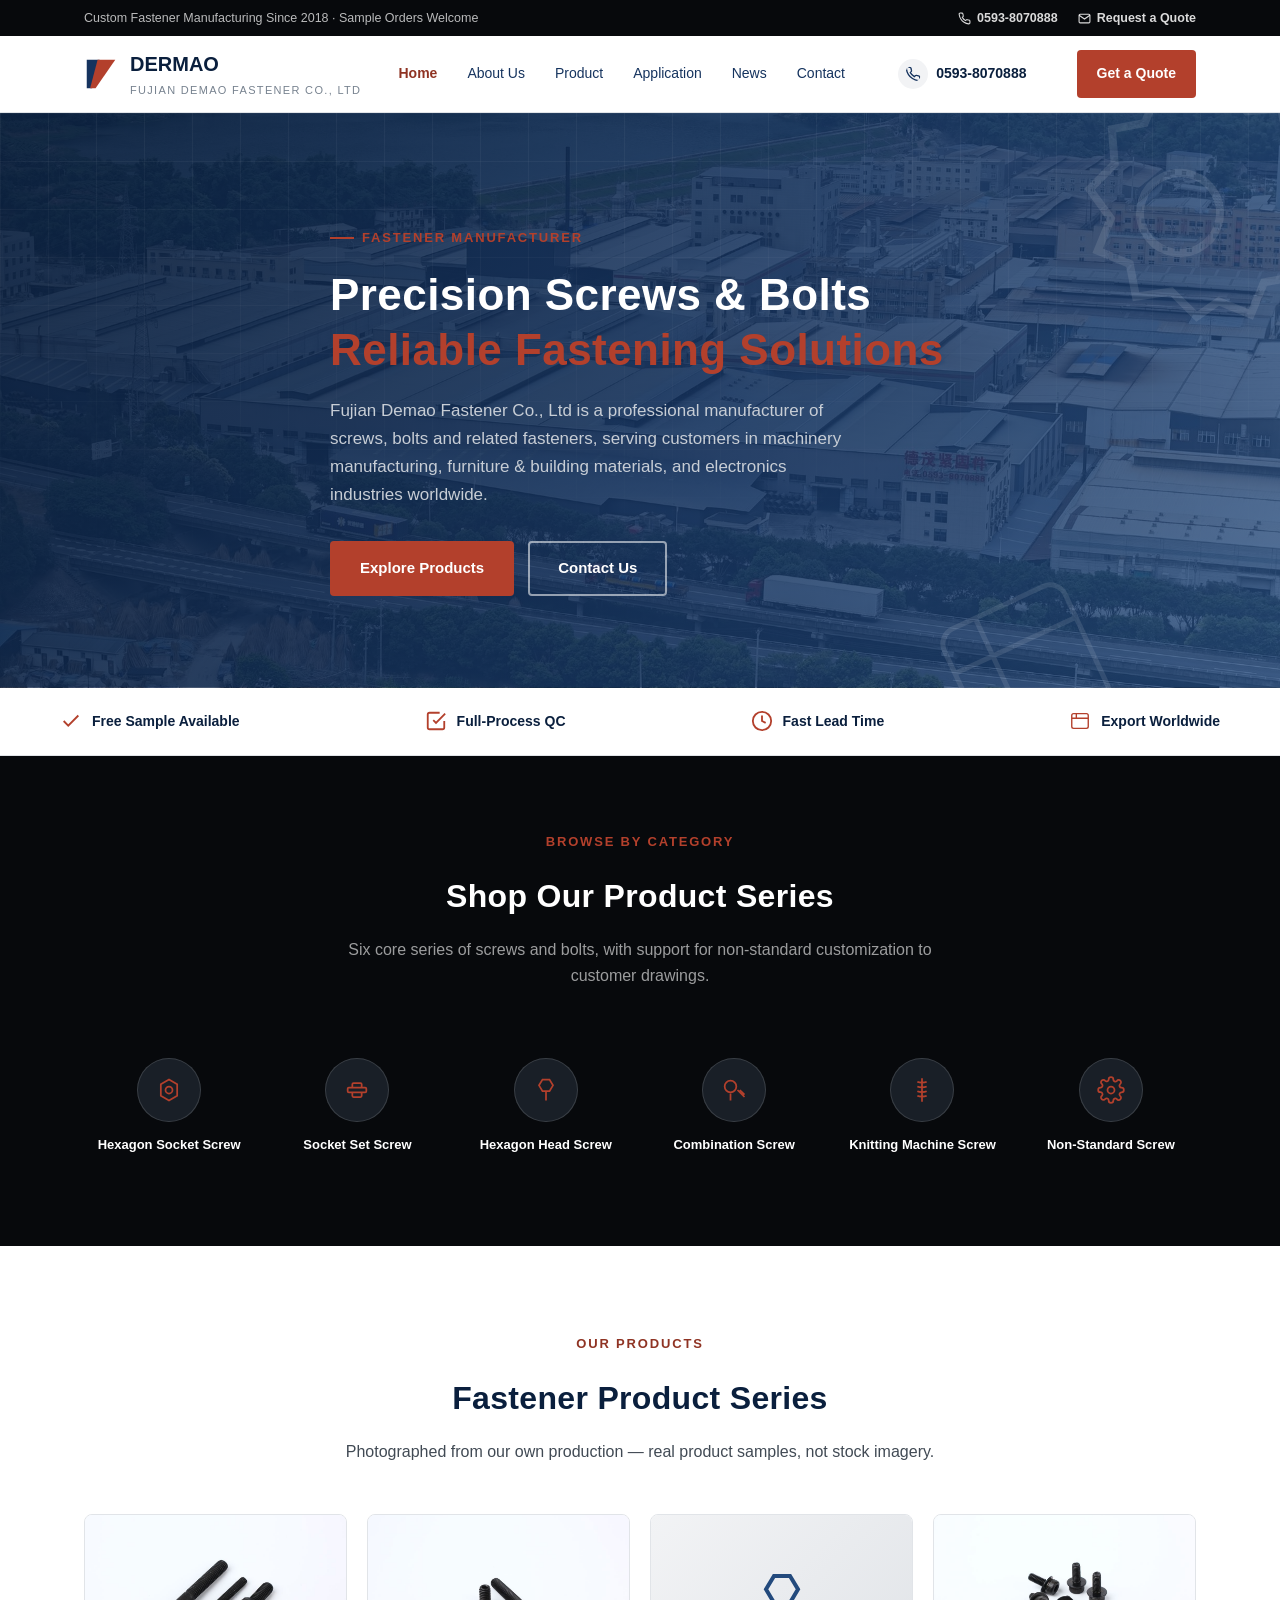
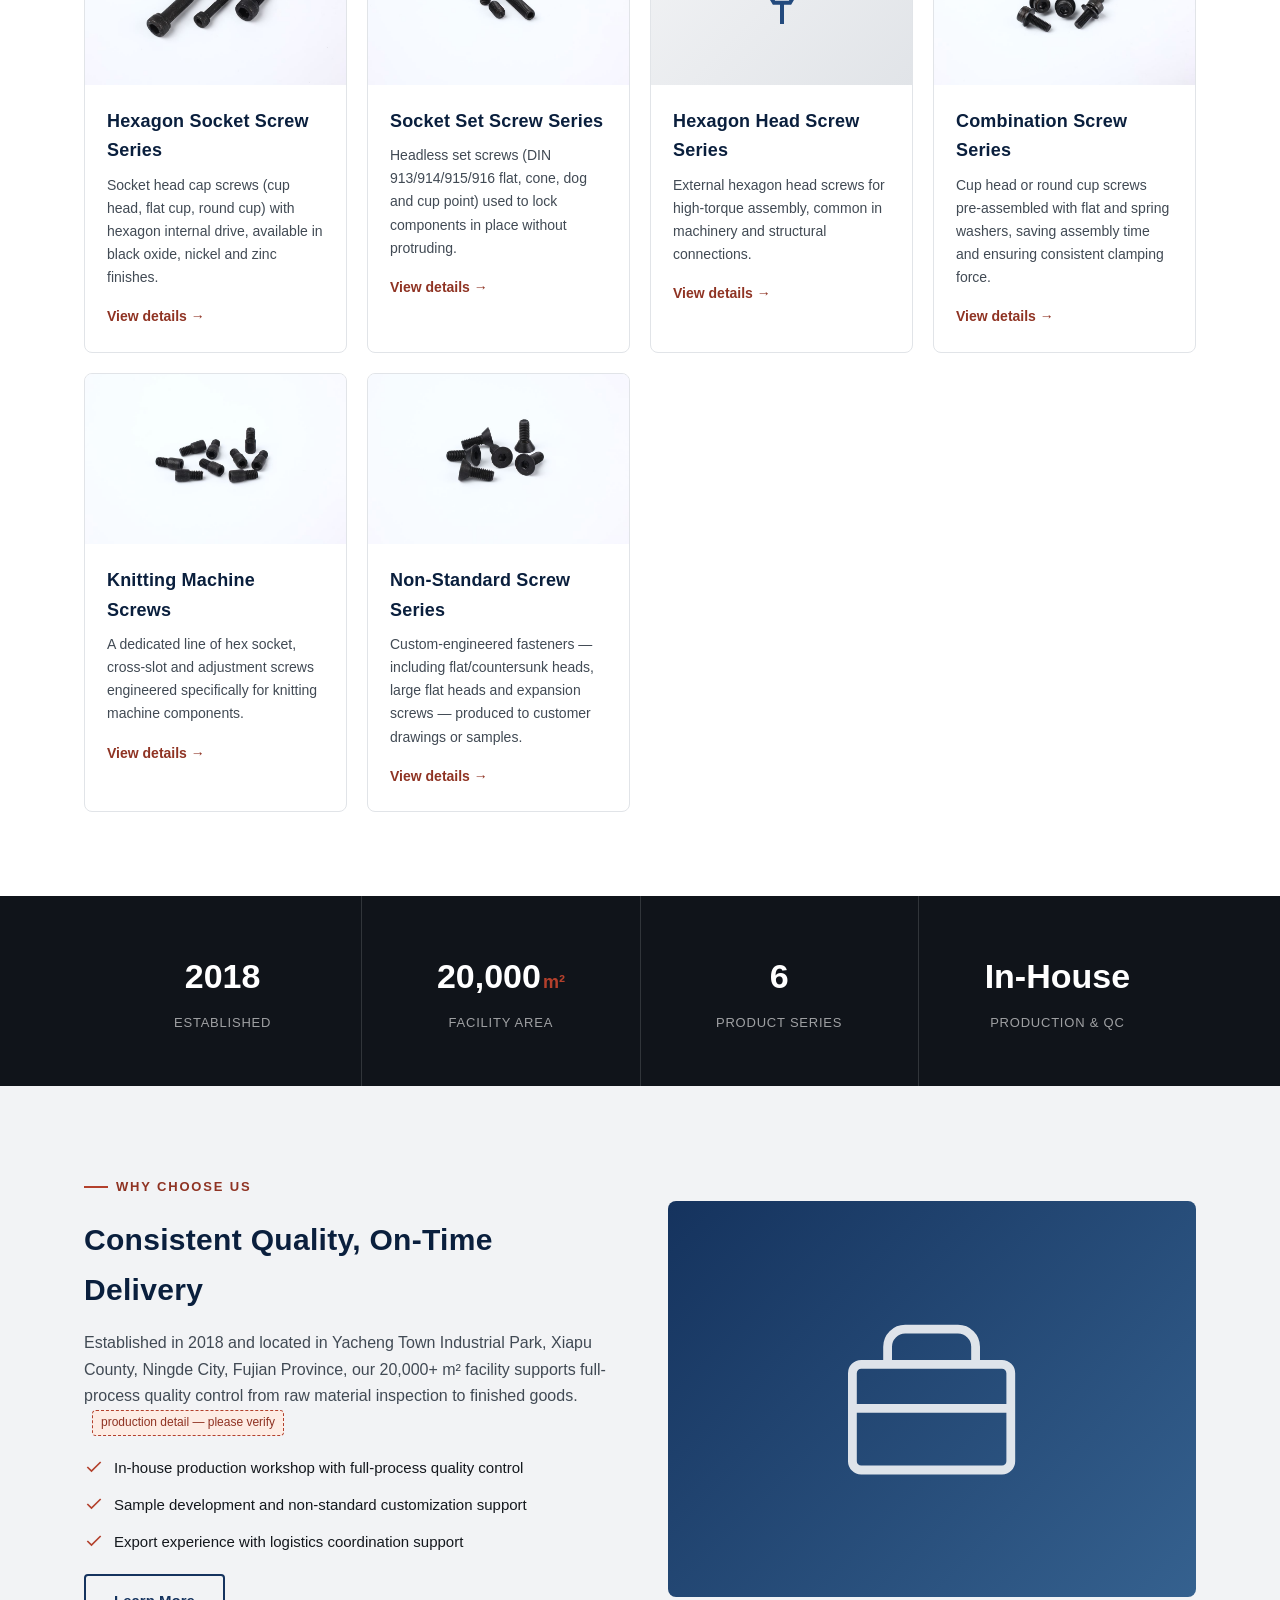
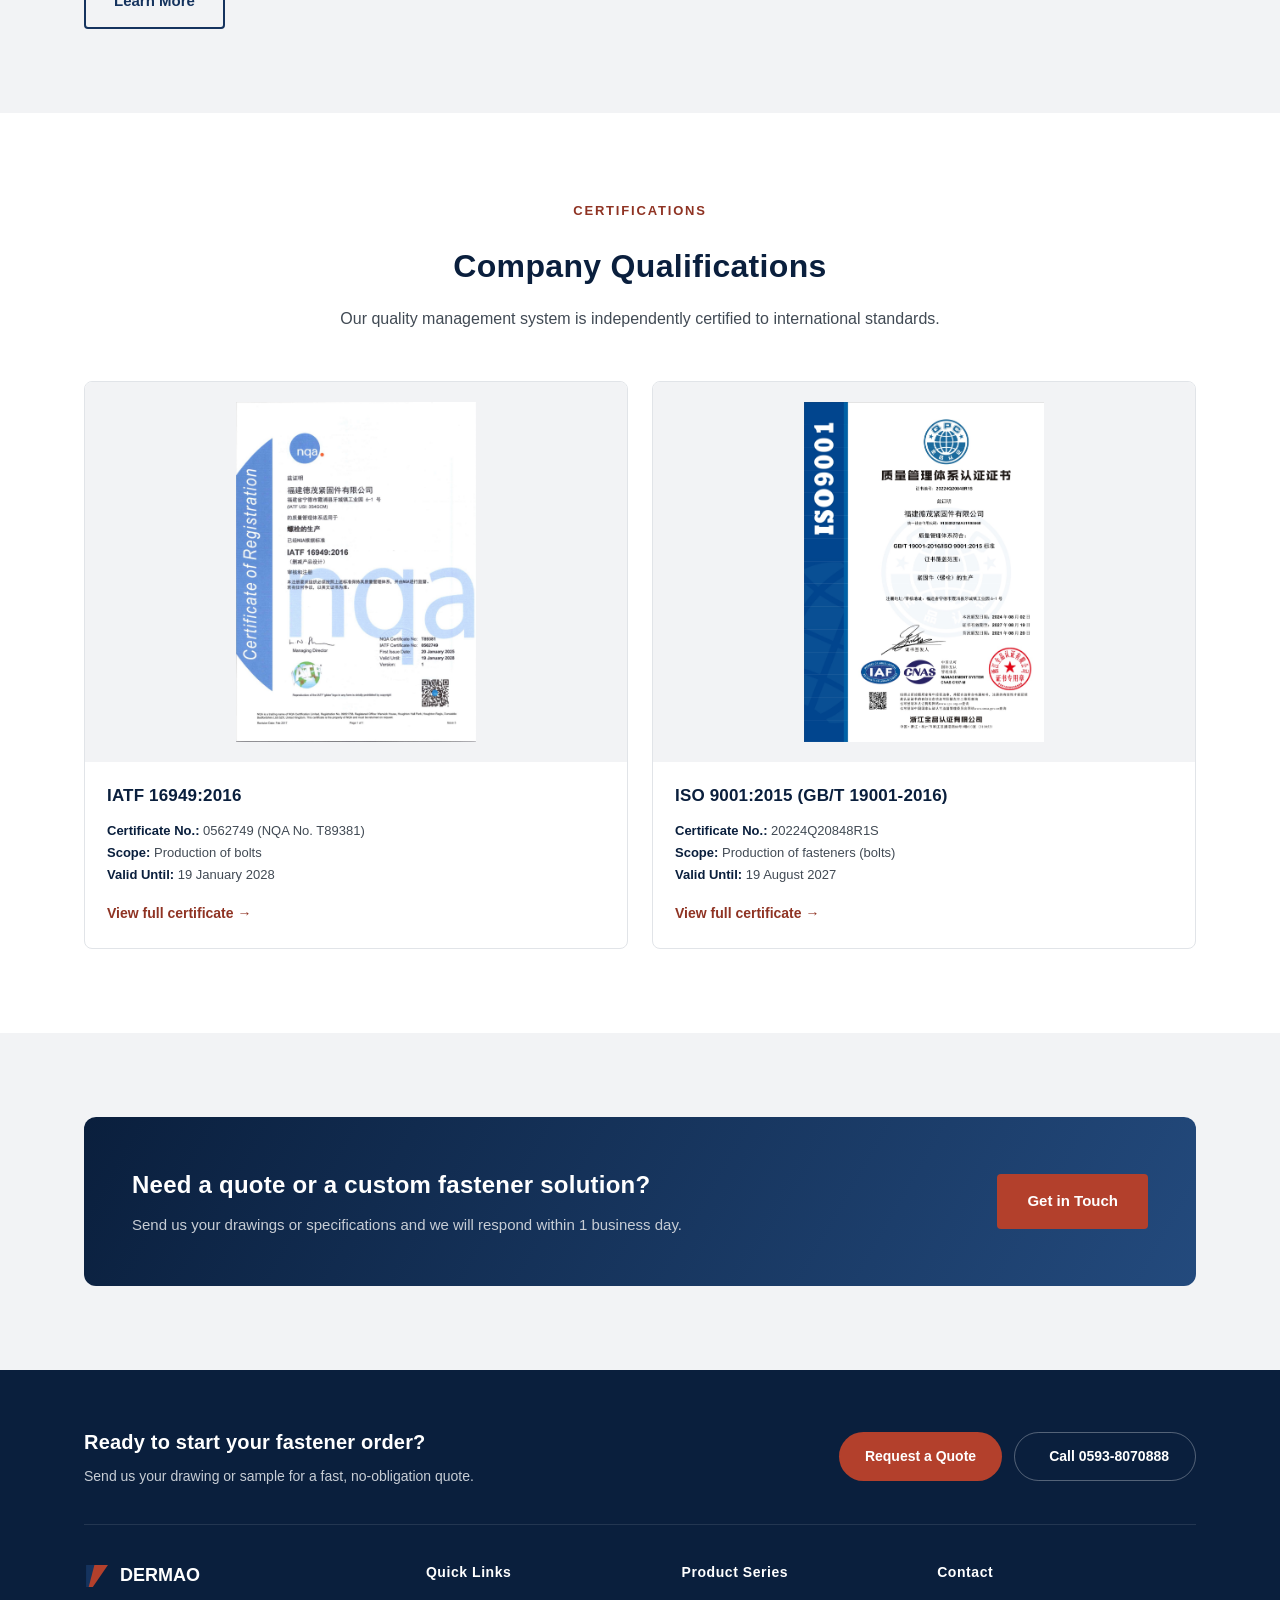
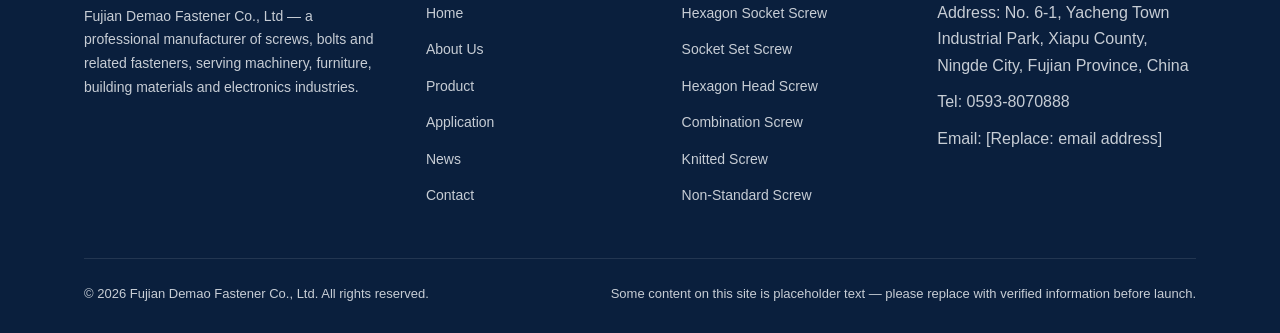
==== commit b1b3f0c0: "Add IATF 16949:2016 and ISO 9001:2015 certificate display Co-Authored-By: Claude Sonnet 5 <noreply@a" ====
--- a/index.html
+++ b/index.html
@@ -236,14 +236,37 @@
     <div class="section-head">
       <div class="eyebrow">Certifications</div>
       <h2>Company Qualifications</h2>
-      <p><span class="placeholder-note">Placeholder section — please replace with real certificate images</span></p>
-    </div>
-    <div class="cert-row">
-      <div class="cert-badge"><svg viewBox="0 0 24 24" fill="none" stroke="currentColor" stroke-width="1.5"><path d="M12 2l7 4v6c0 5-3.5 8-7 10-3.5-2-7-5-7-10V6z"></path></svg><span>ISO 9001</span></div>
-      <div class="cert-badge"><svg viewBox="0 0 24 24" fill="none" stroke="currentColor" stroke-width="1.5"><circle cx="12" cy="8" r="5"></circle><path d="M8 13l-2 8 6-3 6 3-2-8"></path></svg><span>Industry Certified</span></div>
-      <div class="cert-badge"><svg viewBox="0 0 24 24" fill="none" stroke="currentColor" stroke-width="1.5"><path d="M3 12h4l2-7 4 14 2-7h6"></path></svg><span>Test Reports</span></div>
-      <div class="cert-badge"><svg viewBox="0 0 24 24" fill="none" stroke="currentColor" stroke-width="1.5"><rect x="3" y="4" width="18" height="16" rx="2"></rect><path d="M3 9h18M8 4v5"></path></svg><span>Export License</span></div>
-      <div class="cert-badge"><svg viewBox="0 0 24 24" fill="none" stroke="currentColor" stroke-width="1.5"><path d="M12 2v6M12 16v6M4.9 4.9l4.2 4.2M14.9 14.9l4.2 4.2M2 12h6M16 12h6M4.9 19.1l4.2-4.2M14.9 9.1l4.2-4.2"></path></svg><span>Patents</span></div>
+      <p>Our quality management system is independently certified to international standards.</p>
+    </div>
+    <div class="cert-gallery">
+      <div class="cert-card">
+        <a class="cert-card-media" href="images/certificates/iatf-16949-2025.jpg" target="_blank" rel="noopener">
+          <img src="images/certificates/iatf-16949-2025.jpg" alt="IATF 16949:2016 Certificate - Fujian Demao Fasteners Co., Ltd." loading="lazy">
+        </a>
+        <div class="cert-card-body">
+          <h3>IATF 16949:2016</h3>
+          <ul class="cert-meta">
+            <li><strong>Certificate No.:</strong> 0562749 (NQA No. T89381)</li>
+            <li><strong>Scope:</strong> Production of bolts</li>
+            <li><strong>Valid Until:</strong> 19 January 2028</li>
+          </ul>
+          <a class="cert-view-link" href="images/certificates/iatf-16949-2025.jpg" target="_blank" rel="noopener">View full certificate &rarr;</a>
+        </div>
+      </div>
+      <div class="cert-card">
+        <a class="cert-card-media" href="images/certificates/iso-9001-2024.jpg" target="_blank" rel="noopener">
+          <img src="images/certificates/iso-9001-2024.jpg" alt="ISO 9001:2015 Quality Management System Certificate - Fujian Demao Fasteners Co., Ltd." loading="lazy">
+        </a>
+        <div class="cert-card-body">
+          <h3>ISO 9001:2015 (GB/T 19001-2016)</h3>
+          <ul class="cert-meta">
+            <li><strong>Certificate No.:</strong> 20224Q20848R1S</li>
+            <li><strong>Scope:</strong> Production of fasteners (bolts)</li>
+            <li><strong>Valid Until:</strong> 19 August 2027</li>
+          </ul>
+          <a class="cert-view-link" href="images/certificates/iso-9001-2024.jpg" target="_blank" rel="noopener">View full certificate &rarr;</a>
+        </div>
+      </div>
     </div>
   </div>
 </section>
--- a/css/style.css
+++ b/css/style.css
@@ -604,6 +604,43 @@
 .cert-badge svg { width: 32px; height: 32px; margin: 0 auto 10px; color: var(--steel-500); }
 .cert-badge span { display: block; font-size: 13px; font-weight: 600; }
 
+.cert-gallery { display: grid; grid-template-columns: repeat(2, 1fr); gap: 24px; }
+.cert-card {
+  background: var(--white);
+  border: 1px solid var(--steel-200);
+  border-radius: var(--radius);
+  overflow: hidden;
+  transition: transform 0.2s ease, box-shadow 0.2s ease;
+}
+.cert-card:hover { transform: translateY(-4px); box-shadow: var(--shadow-md); }
+.cert-card-media {
+  display: block;
+  background: var(--steel-100);
+  padding: 20px;
+}
+.cert-card-media img {
+  width: 100%;
+  height: 340px;
+  object-fit: contain;
+  display: block;
+}
+.cert-card-body { padding: 20px 22px 22px; }
+.cert-card-body h3 { font-size: 17px; color: var(--navy-900); margin-bottom: 10px; }
+.cert-meta { list-style: none; padding: 0; margin: 0 0 14px; }
+.cert-meta li { font-size: 13px; color: var(--steel-700); line-height: 1.7; }
+.cert-meta li strong { color: var(--navy-900); font-weight: 700; }
+.cert-view-link {
+  font-size: 14px;
+  font-weight: 700;
+  color: var(--accent-600);
+  display: inline-flex;
+  align-items: center;
+  gap: 6px;
+}
+@media (max-width: 720px) {
+  .cert-gallery { grid-template-columns: 1fr; }
+}
+
 /* ---------- Table (Products spec) ---------- */
 .spec-table {
   width: 100%;
@@ -735,6 +772,7 @@
 }
 .form-status.show { display: block; }
 .form-status.ok { color: #1c7c3f; }
+.form-status.error { color: var(--accent-500); }
 
 /* ---------- Footer ---------- */
 .site-footer {
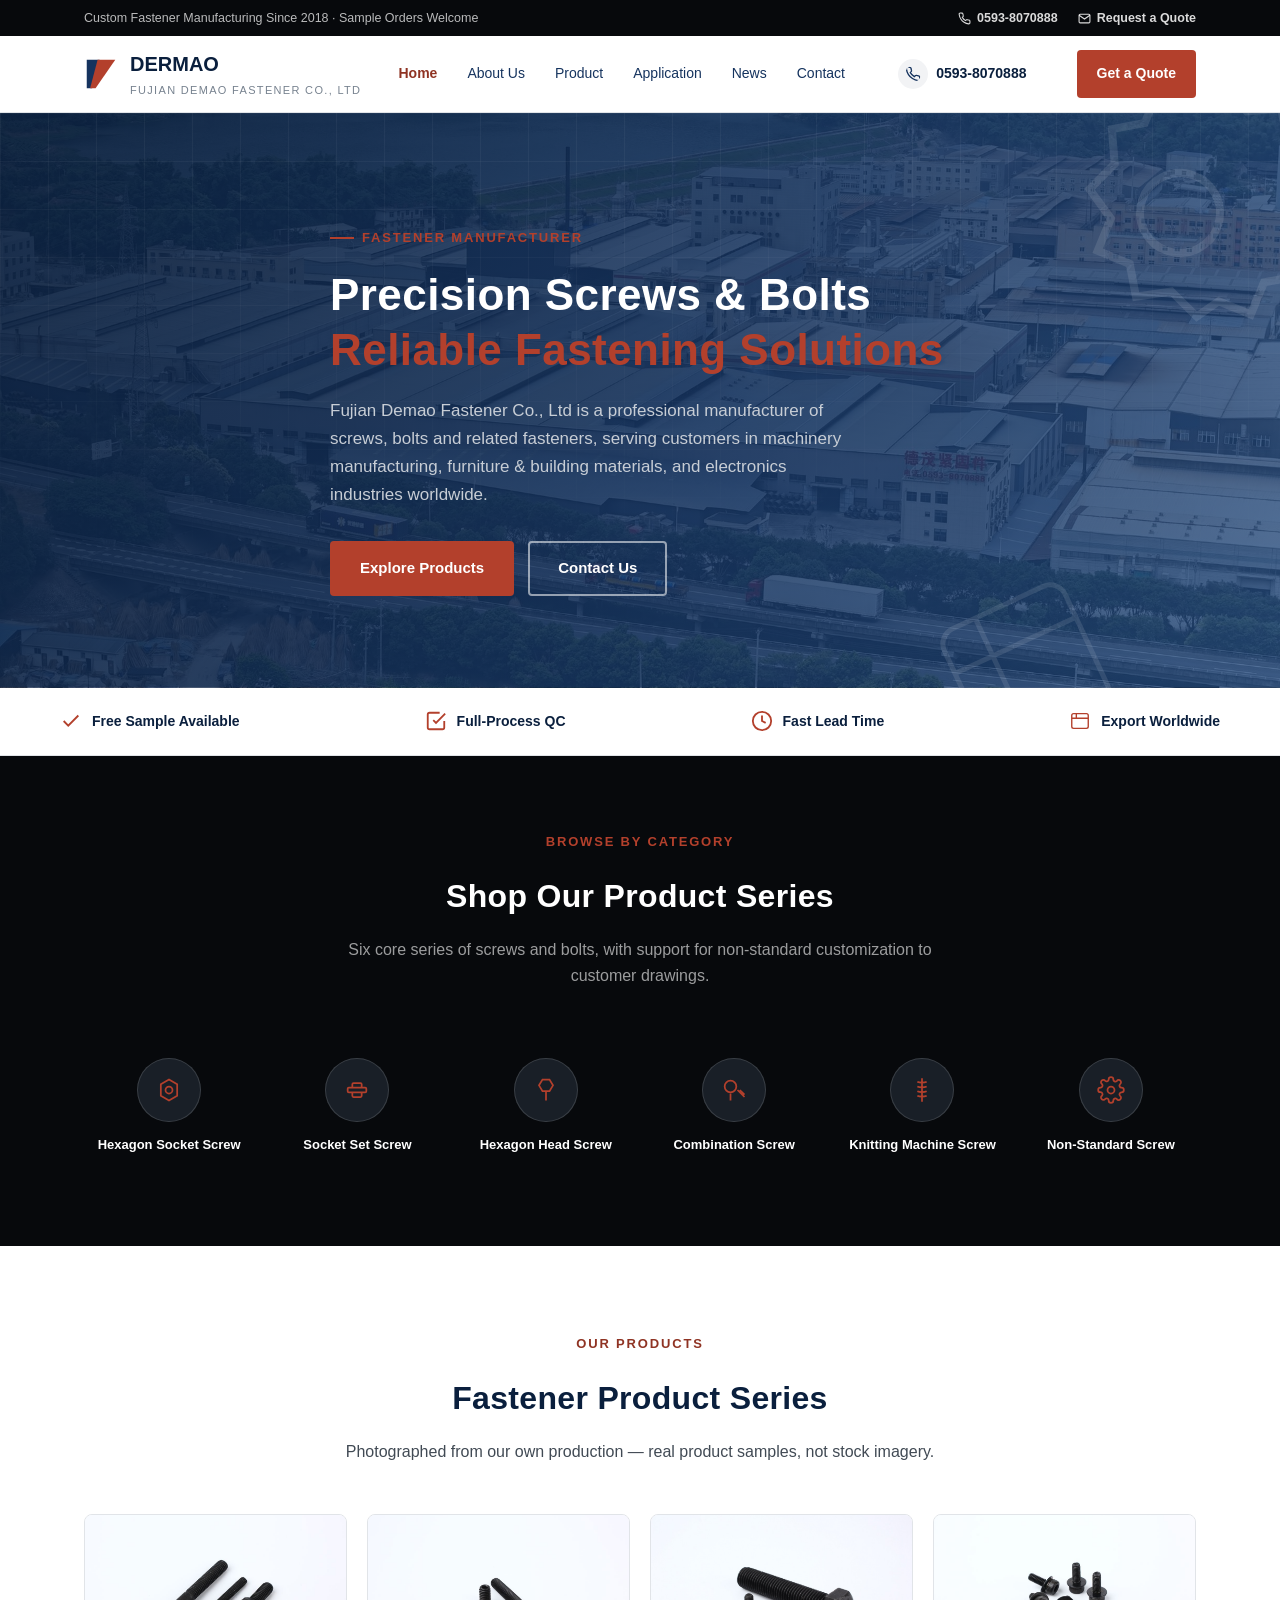
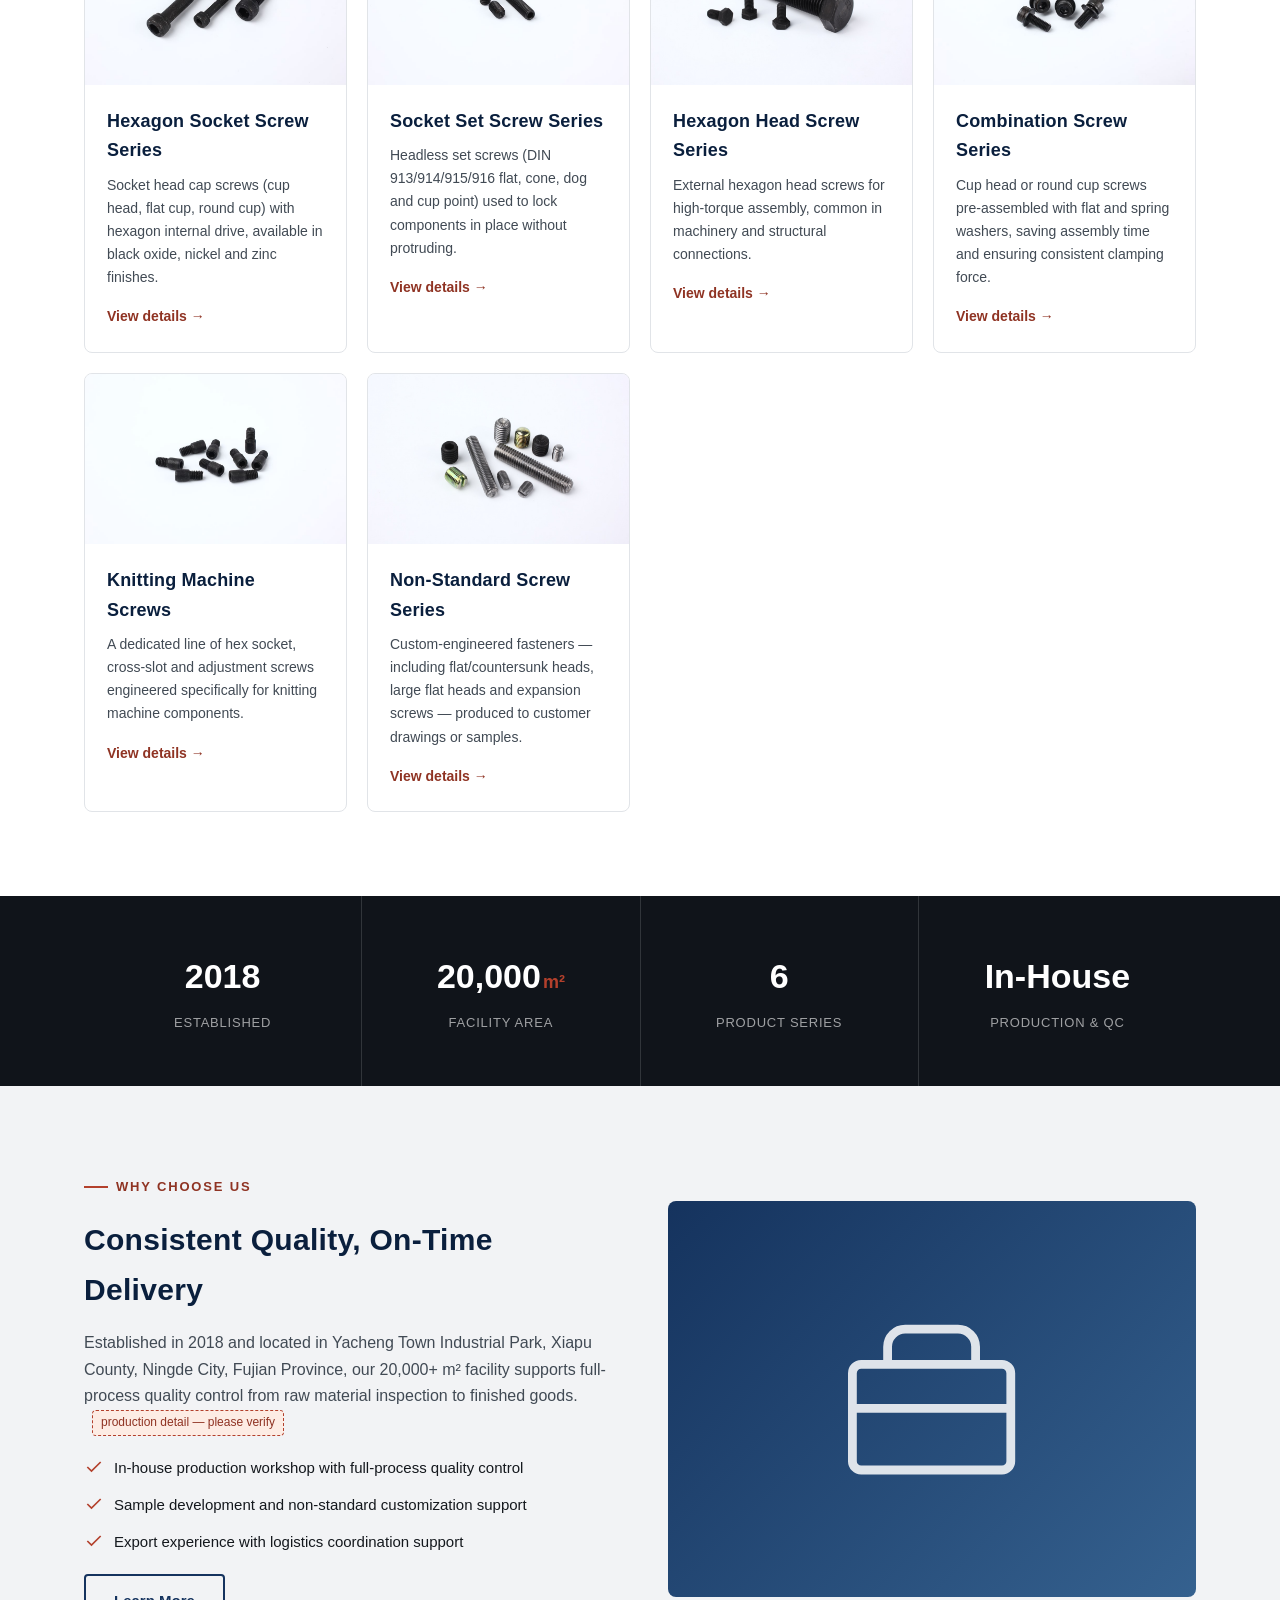
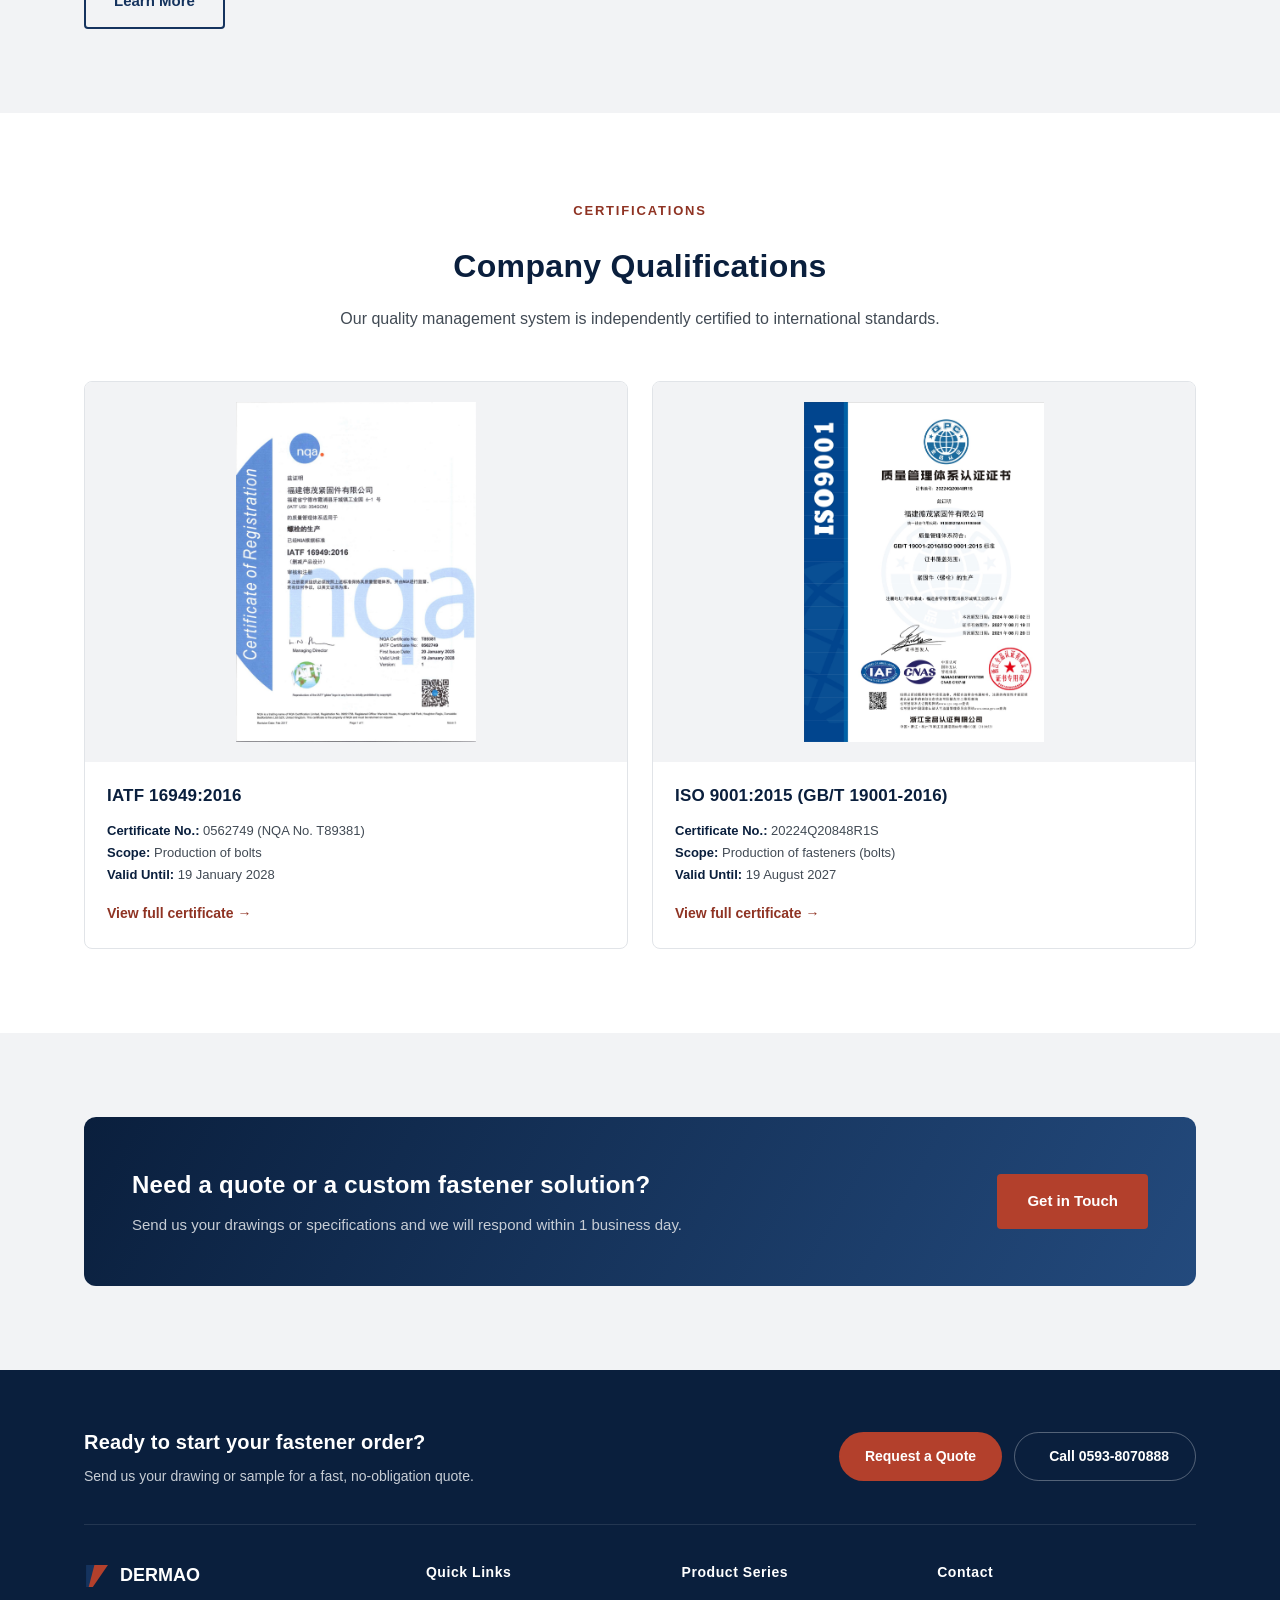
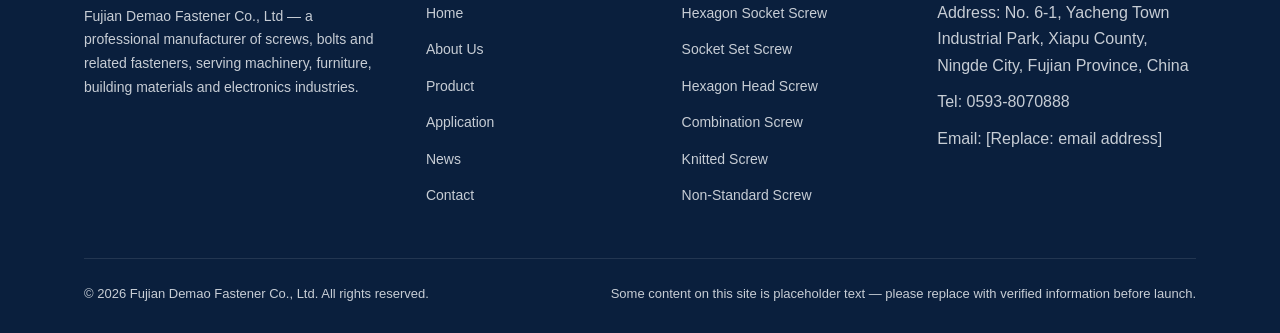
==== commit adb7fa17: "Add hexagon head screw photo and update non-standard screw photo Co-Authored-By: Claude Sonnet 5 <no" ====
--- a/index.html
+++ b/index.html
@@ -143,7 +143,7 @@
       </div>
       <div class="product-card">
         <div class="product-thumb">
-          <svg viewBox="0 0 24 24" fill="none" stroke="currentColor" stroke-width="1.5"><path d="M9 3h6l3 5-3 5H9L6 8z"></path><path d="M12 13v8"></path></svg>
+          <img src="images/products/hexagon-head-screw.jpg" alt="Hexagon Head Screw Series" loading="lazy" />
         </div>
         <div class="product-body">
           <h3>Hexagon Head Screw Series</h3>
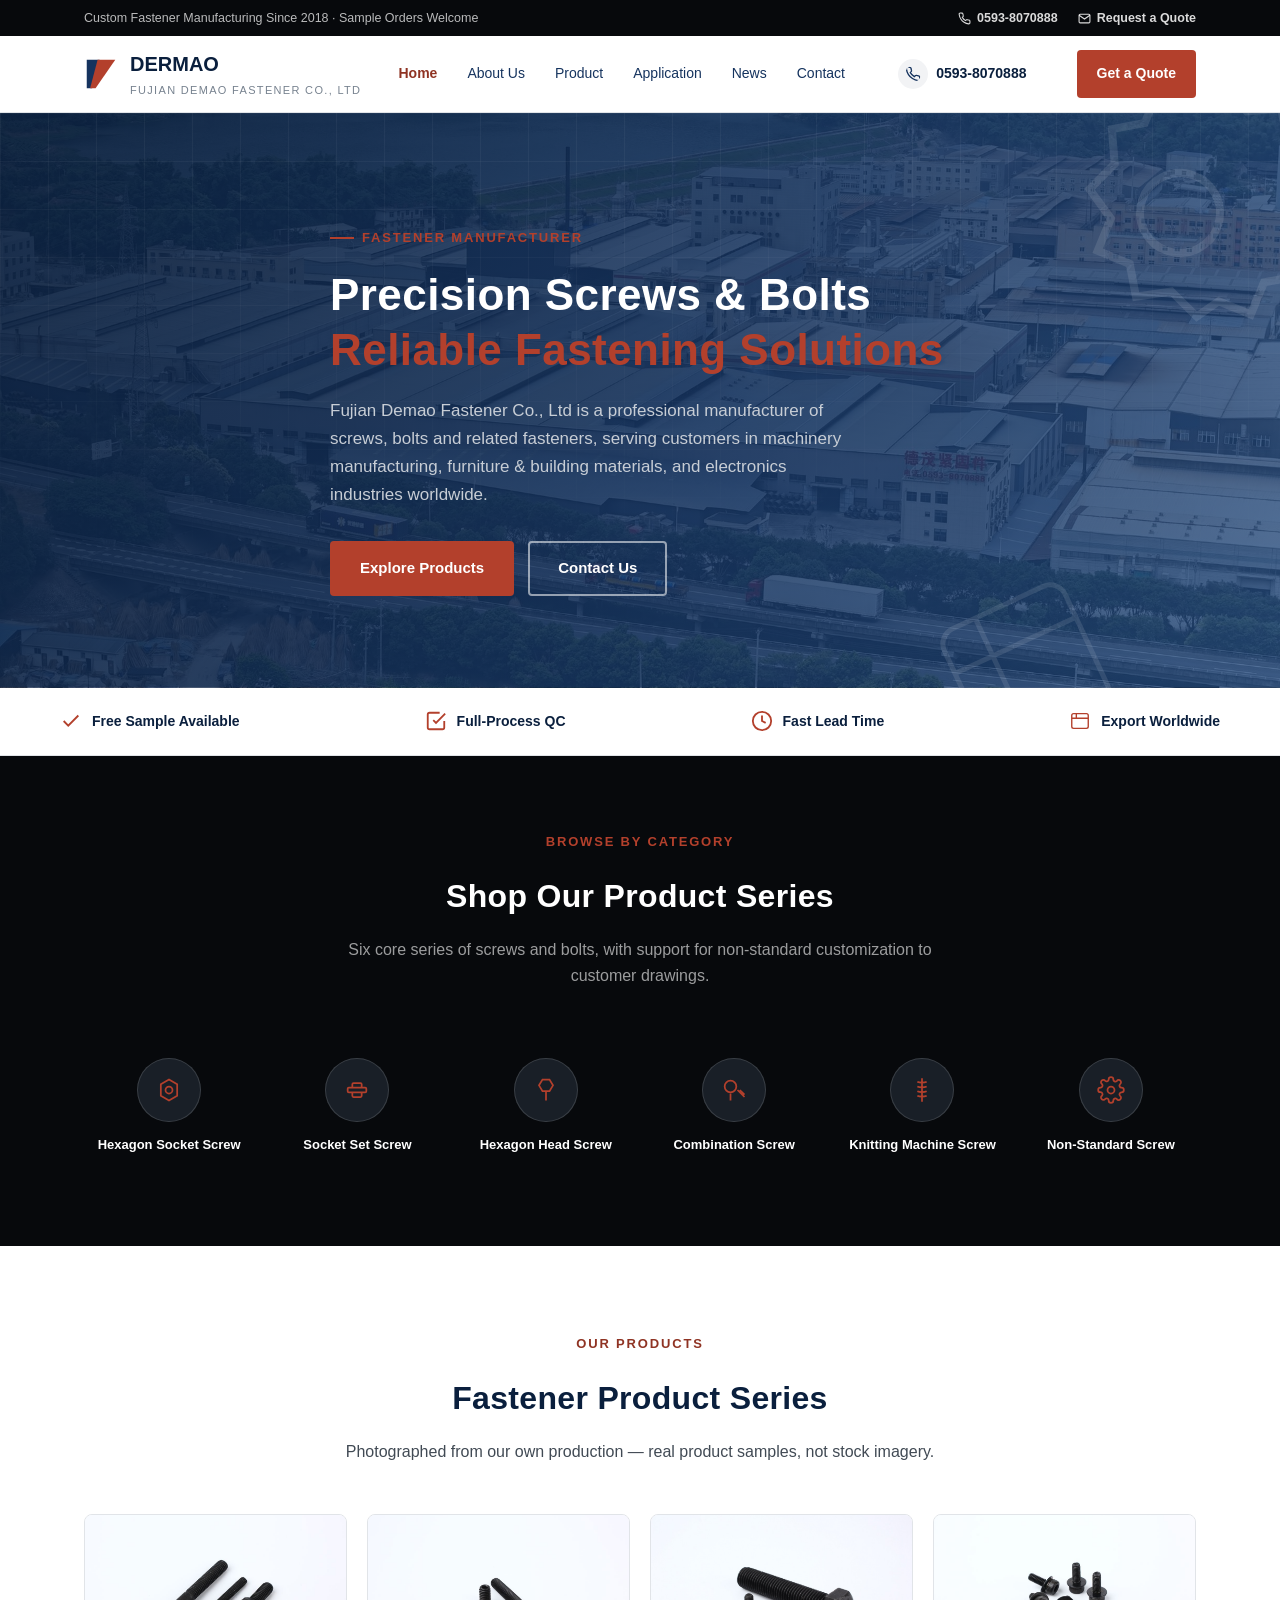
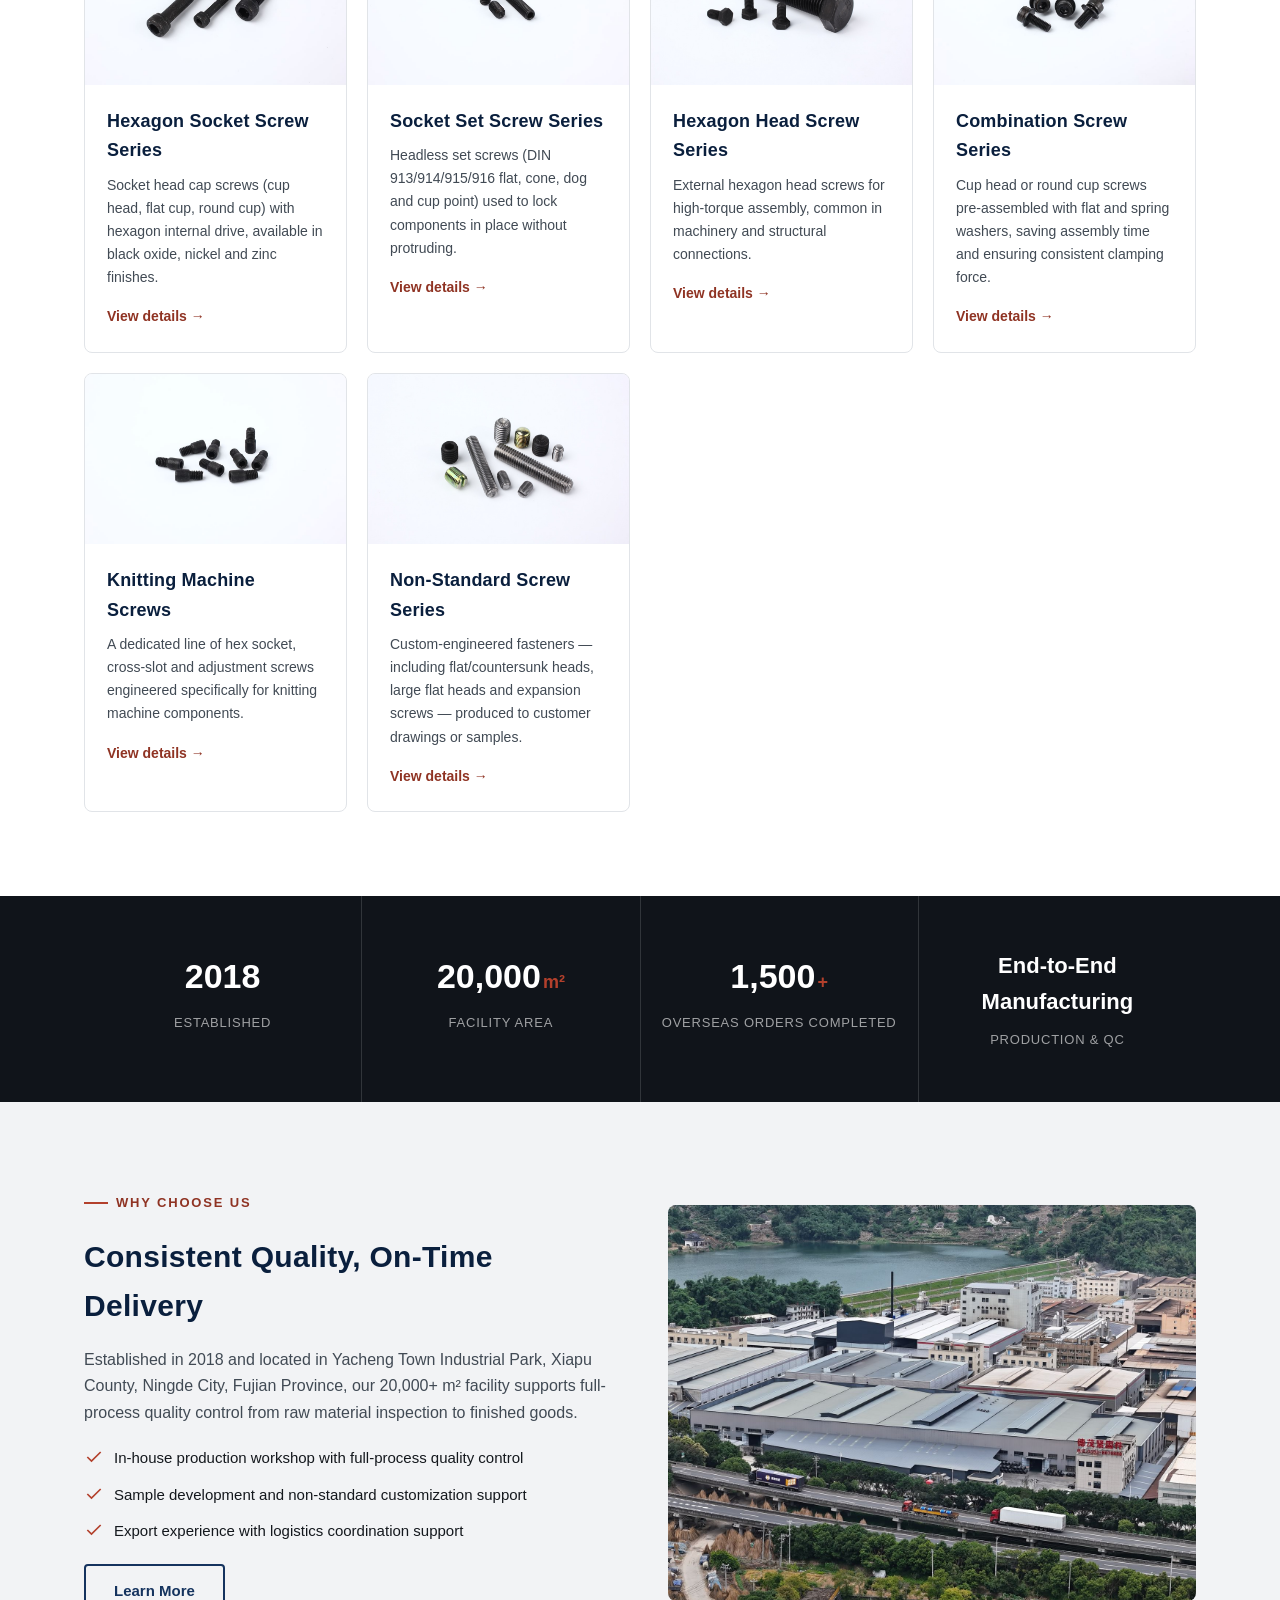
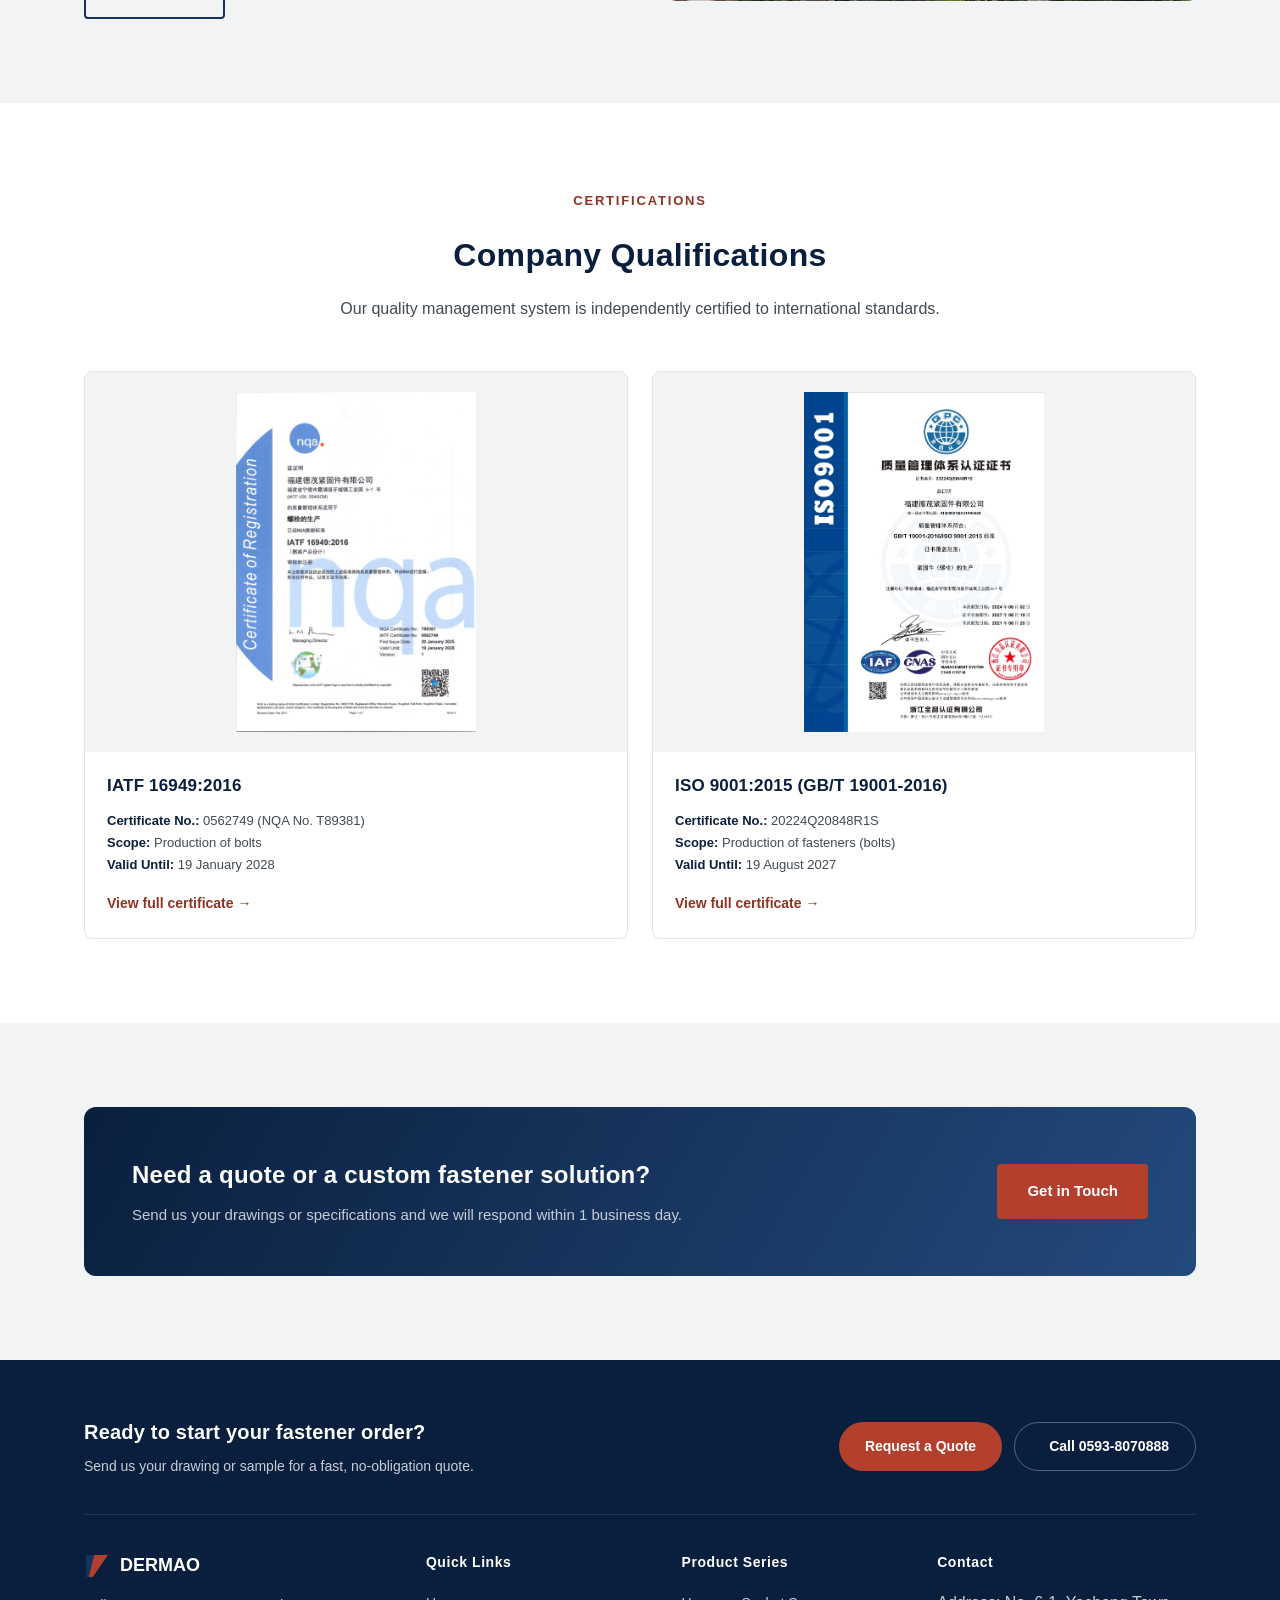
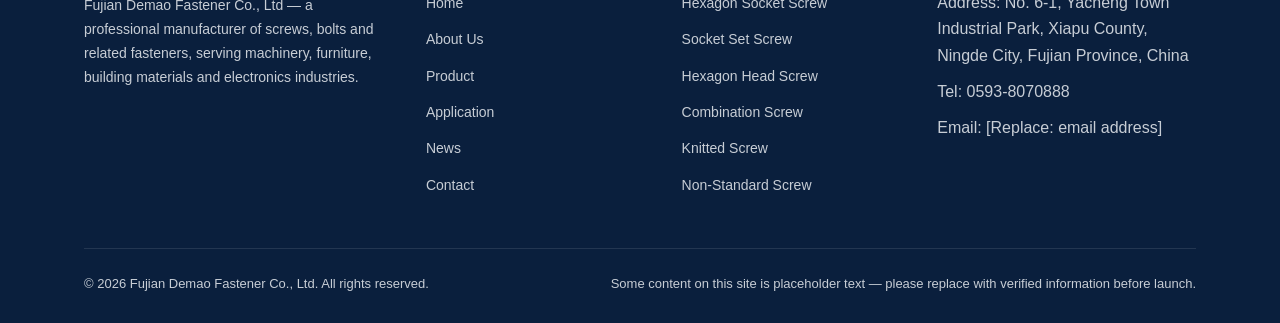
==== commit 37b80fe9: "Homepage: real factory hero photo, update stats (overseas orders, end-to-end manufacturing), remove " ====
--- a/index.html
+++ b/index.html
@@ -196,11 +196,11 @@
       <div class="label">Facility Area</div>
     </div>
     <div class="stat-band-item">
-      <div class="num">6</div>
-      <div class="label">Product Series</div>
+      <div class="num">1,500<span class="unit">+</span></div>
+      <div class="label">Overseas Orders Completed</div>
     </div>
     <div class="stat-band-item">
-      <div class="num">In-House</div>
+      <div class="num num-sm">End-to-End Manufacturing</div>
       <div class="label">Production &amp; QC</div>
     </div>
   </div>
@@ -215,7 +215,6 @@
         <p>
           Established in 2018 and located in Yacheng Town Industrial Park, Xiapu County, Ningde City, Fujian Province,
           our 20,000+ m&sup2; facility supports full-process quality control from raw material inspection to finished goods.
-          <span class="placeholder-note">production detail — please verify</span>
         </p>
         <ul class="checklist">
           <li><svg viewBox="0 0 24 24" fill="none" stroke="currentColor" stroke-width="2"><path d="M20 6L9 17l-5-5"></path></svg> In-house production workshop with full-process quality control</li>
@@ -225,7 +224,7 @@
         <a href="about.html" class="btn btn-outline-navy" style="margin-top:8px">Learn More</a>
       </div>
       <div class="split-media">
-        <svg viewBox="0 0 24 24" fill="none" stroke="currentColor" stroke-width="1"><rect x="3" y="8" width="18" height="12" rx="1"></rect><path d="M7 8V6a2 2 0 012-2h6a2 2 0 012 2v2M3 13h18"></path></svg>
+        <img src="images/factory/aerial-overview.jpg" alt="Aerial view of the Fujian Demao Fastener factory complex" loading="lazy" />
       </div>
     </div>
   </div>
--- a/css/style.css
+++ b/css/style.css
@@ -381,6 +381,7 @@
   gap: 2px;
 }
 .stat-band-item .num .unit { font-size: 18px; color: var(--accent-500); font-weight: 700; }
+.stat-band-item .num.num-sm { font-size: 22px; }
 .stat-band-item .label {
   font-size: 13px;
   color: rgba(255, 255, 255, 0.6);
@@ -434,6 +435,7 @@
 
 /* ---------- Product grid ---------- */
 .grid-3 { display: grid; grid-template-columns: repeat(3, 1fr); gap: 24px; }
+.grid-2 { display: grid; grid-template-columns: repeat(2, 1fr); gap: 24px; max-width: 720px; margin: 0 auto; }
 .grid-4 { display: grid; grid-template-columns: repeat(4, 1fr); gap: 20px; }
 
 .product-card {
@@ -551,6 +553,7 @@
   justify-content: center;
 }
 .split-media svg { width: 40%; opacity: 0.85; color: var(--white); }
+.split-media img { width: 100%; height: 100%; object-fit: cover; display: block; }
 .split h2 { font-size: 30px; color: var(--navy-900); margin-bottom: 16px; }
 .split p { color: var(--steel-700); margin-bottom: 16px; }
 .split .checklist { margin-top: 20px; }
@@ -875,6 +878,7 @@
 
 @media (max-width: 480px) {
   .grid-3, .grid-4, .cert-row { grid-template-columns: 1fr 1fr; }
+  .grid-2 { grid-template-columns: 1fr; }
   .hero-stats { grid-template-columns: 1fr; }
   .cat-badge-row { grid-template-columns: repeat(2, 1fr); }
   .stat-band-item { flex: 1 1 100%; border-left: none !important; border-top: 1px solid var(--divider-dark); }
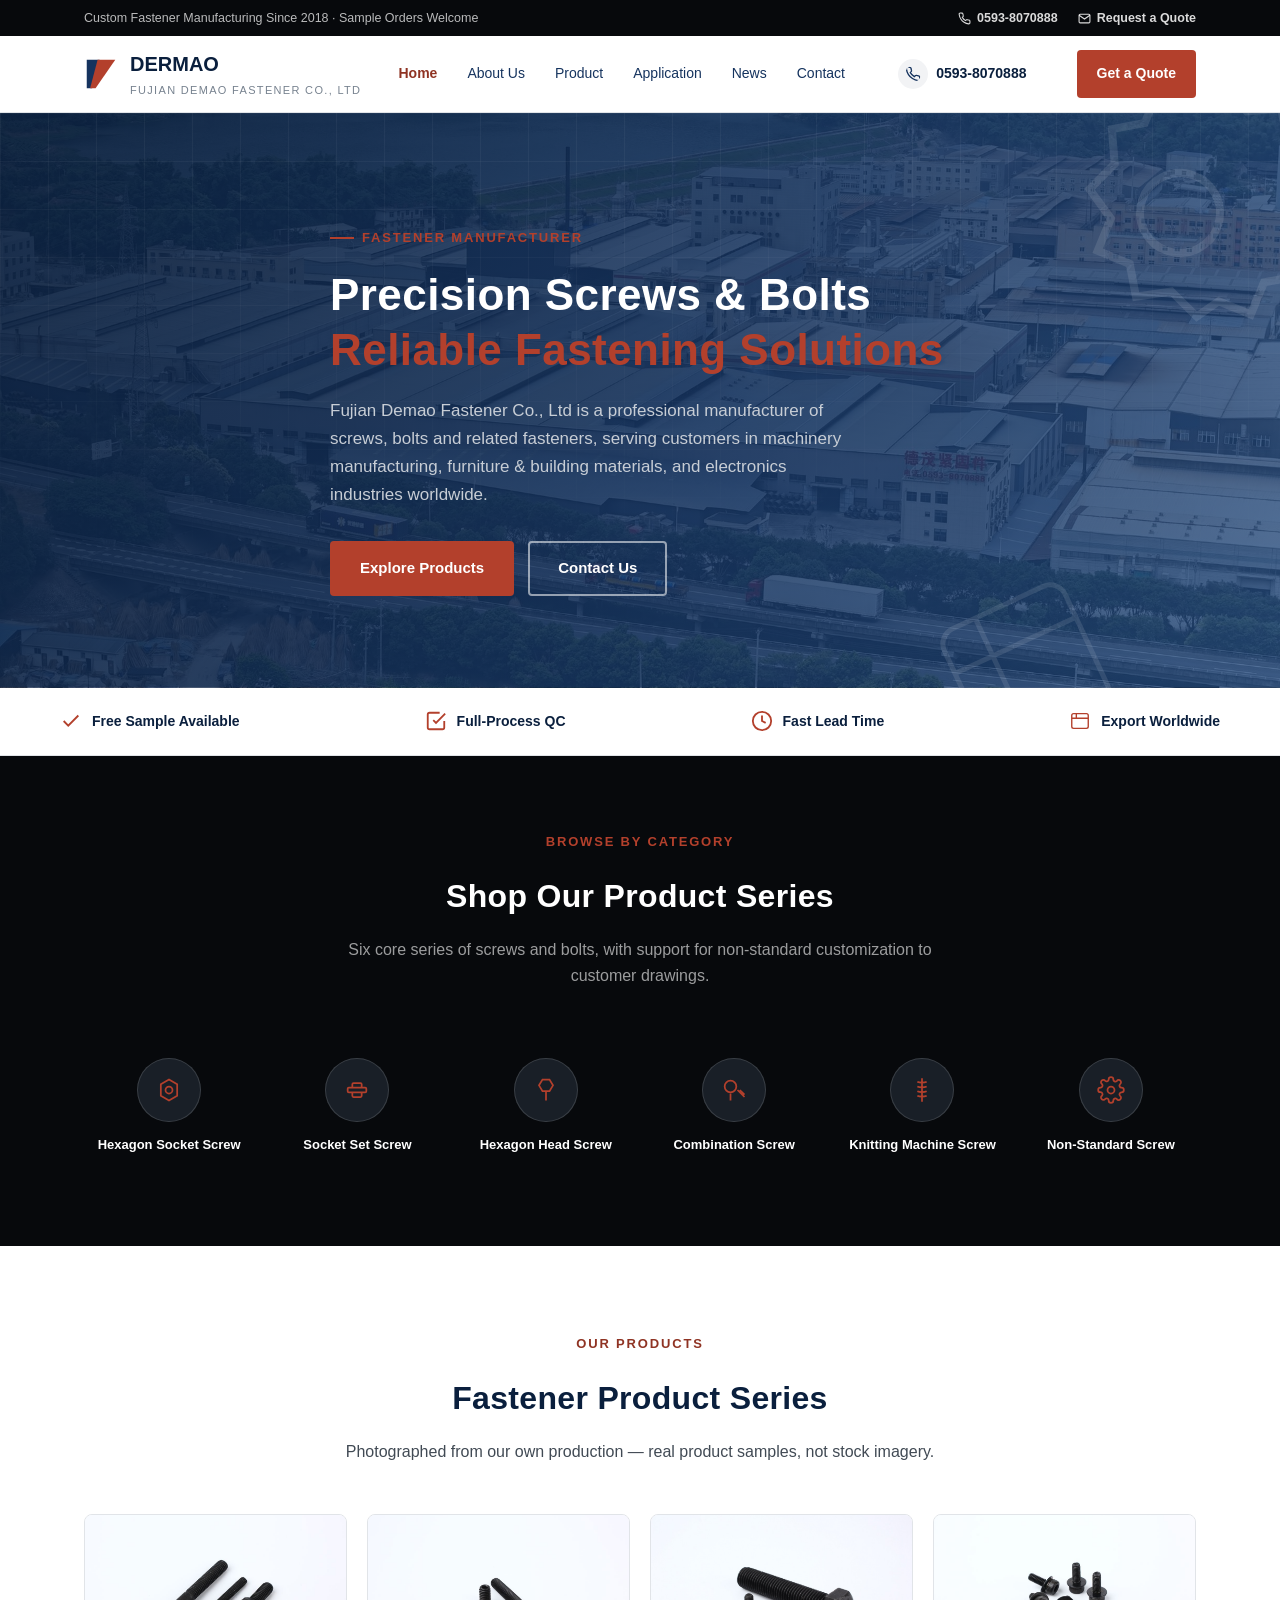
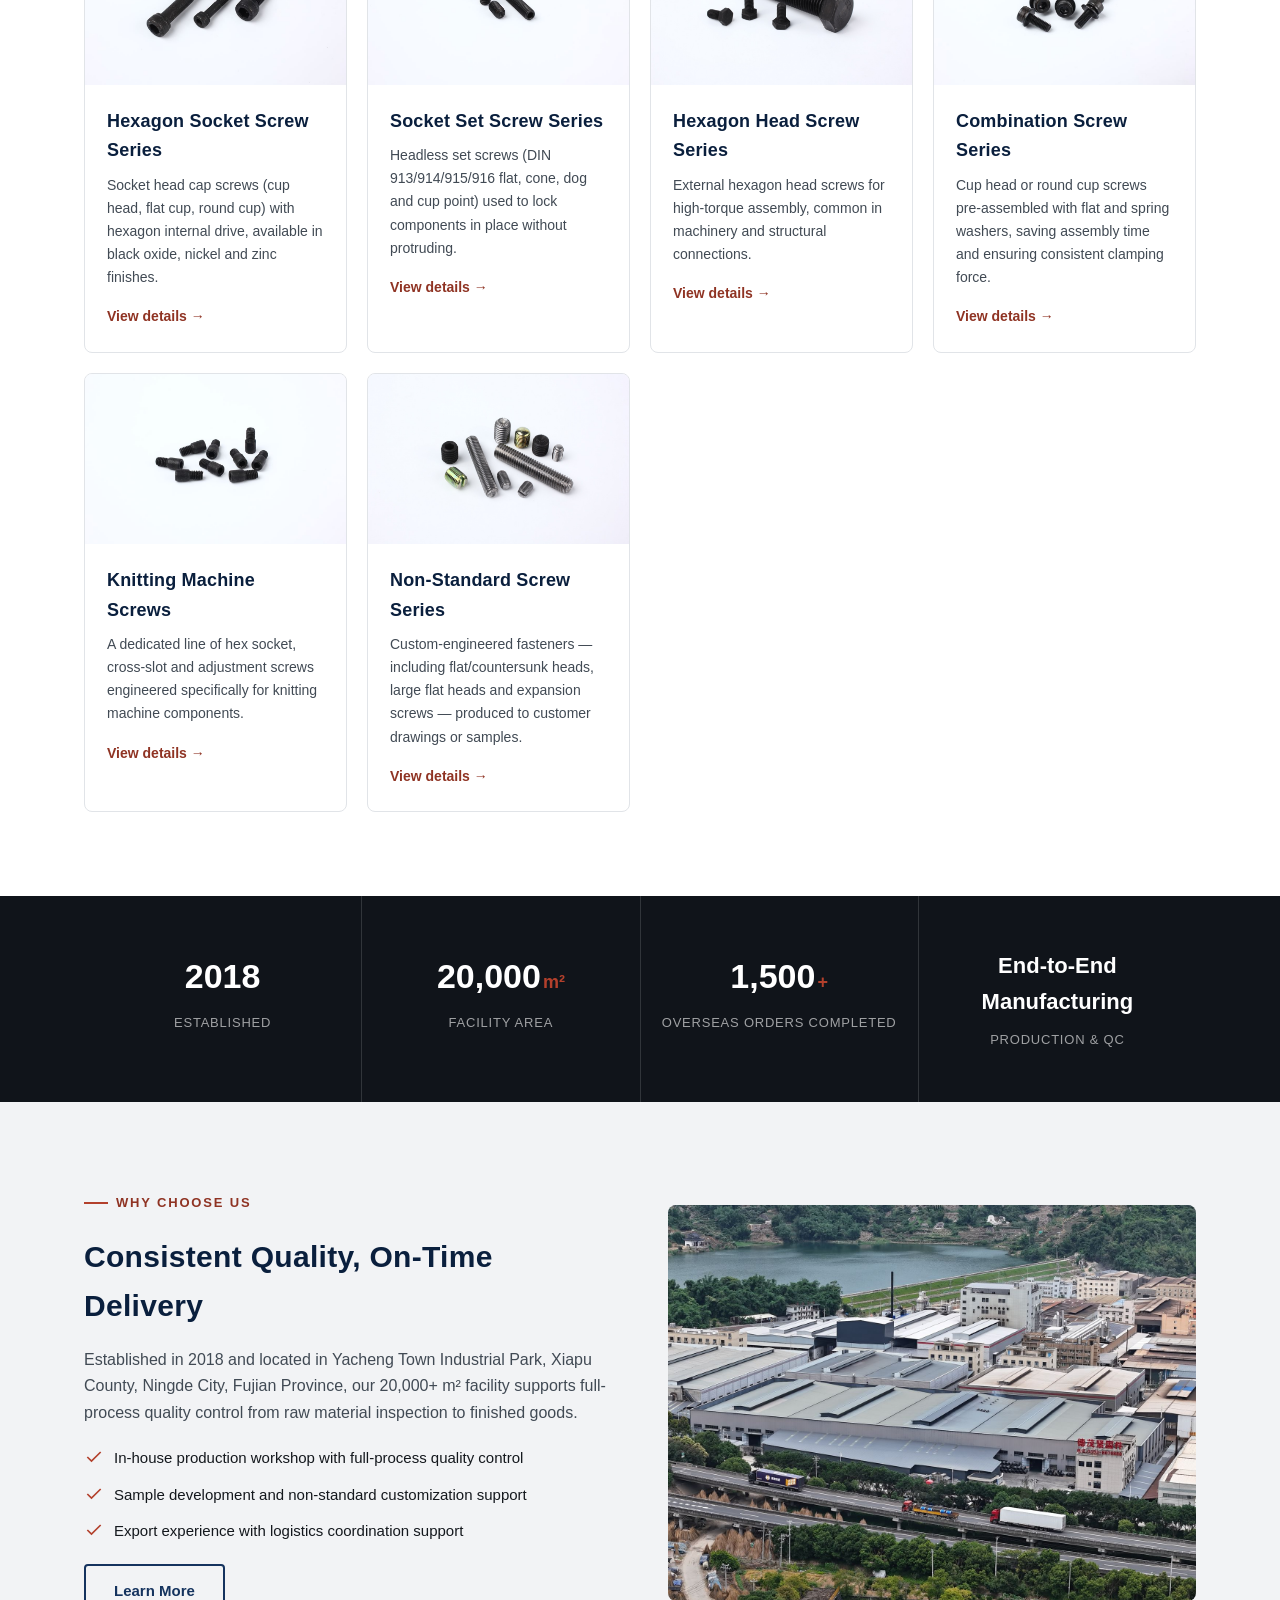
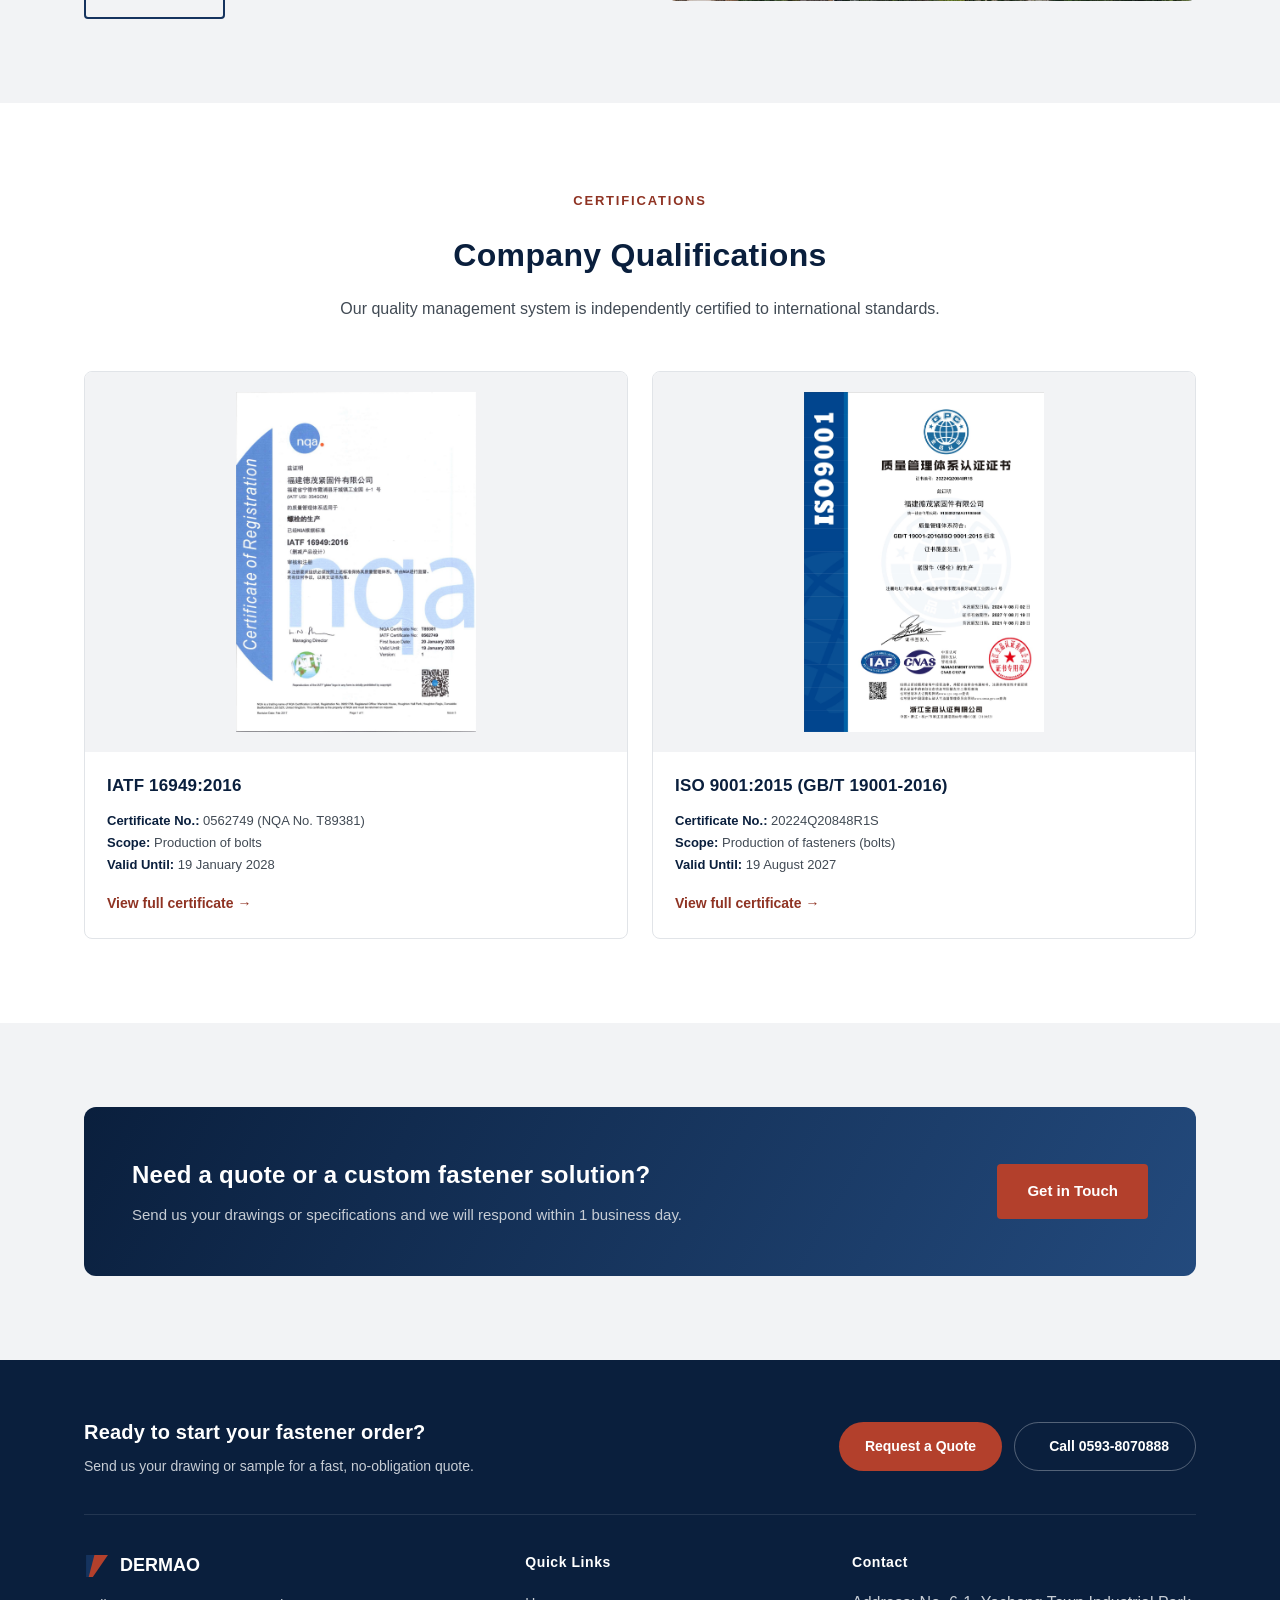
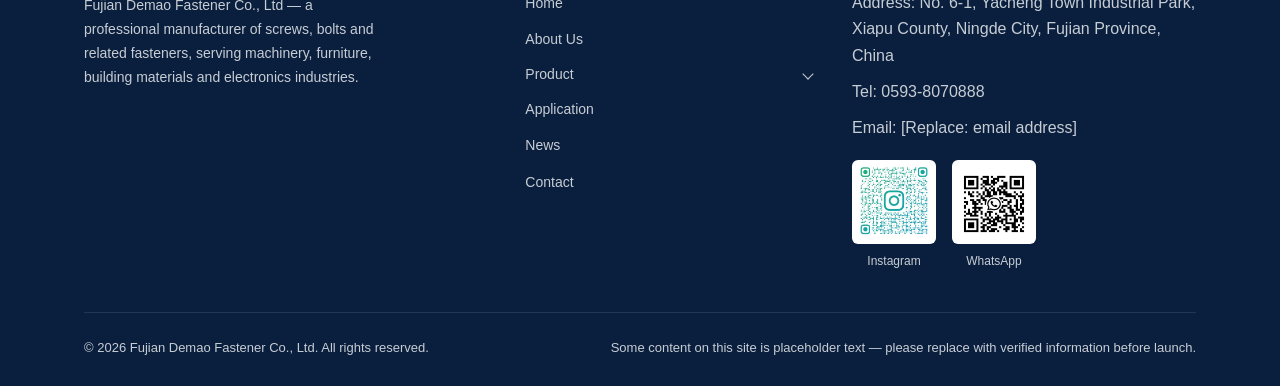
==== commit 420bc642: "Add Instagram/WhatsApp QR codes to footer across all pages; homepage footer nav dropdown Co-Authored" ====
--- a/index.html
+++ b/index.html
@@ -310,21 +310,23 @@
         <ul>
           <li><a href="index.html">Home</a></li>
           <li><a href="about.html">About Us</a></li>
-          <li><a href="products.html">Product</a></li>
+          <li>
+            <details class="footer-dropdown">
+              <summary>Product</summary>
+              <ul class="footer-submenu">
+                <li><a href="products.html">All Products</a></li>
+                <li><a href="products.html">Hexagon Socket Screw</a></li>
+                <li><a href="products.html">Socket Set Screw</a></li>
+                <li><a href="products.html">Hexagon Head Screw</a></li>
+                <li><a href="products.html">Combination Screw</a></li>
+                <li><a href="products.html">Knitted Screw</a></li>
+                <li><a href="products.html">Non-Standard Screw</a></li>
+              </ul>
+            </details>
+          </li>
           <li><a href="application.html">Application</a></li>
           <li><a href="news.html">News</a></li>
           <li><a href="contact.html">Contact</a></li>
-        </ul>
-      </div>
-      <div class="footer-col">
-        <h4>Product Series</h4>
-        <ul>
-          <li><a href="products.html">Hexagon Socket Screw</a></li>
-          <li><a href="products.html">Socket Set Screw</a></li>
-          <li><a href="products.html">Hexagon Head Screw</a></li>
-          <li><a href="products.html">Combination Screw</a></li>
-          <li><a href="products.html">Knitted Screw</a></li>
-          <li><a href="products.html">Non-Standard Screw</a></li>
         </ul>
       </div>
       <div class="footer-col">
@@ -334,6 +336,16 @@
           <li>Tel: 0593-8070888</li>
           <li>Email: [Replace: email address]</li>
         </ul>
+        <div class="footer-qr-row">
+          <div class="footer-qr-item">
+            <img src="images/contact/qr-instagram.jpg" alt="Instagram QR code" loading="lazy" />
+            <span>Instagram</span>
+          </div>
+          <div class="footer-qr-item">
+            <img src="images/contact/qr-whatsapp.jpg" alt="WhatsApp QR code" loading="lazy" />
+            <span>WhatsApp</span>
+          </div>
+        </div>
       </div>
     </div>
     <div class="footer-bottom">
--- a/css/style.css
+++ b/css/style.css
@@ -785,7 +785,7 @@
 }
 .footer-grid {
   display: grid;
-  grid-template-columns: 1.4fr 1fr 1fr 1.2fr;
+  grid-template-columns: 1.4fr 1fr 1.2fr;
   gap: 40px;
   padding-bottom: 40px;
   border-bottom: 1px solid rgba(255,255,255,0.1);
@@ -796,6 +796,50 @@
 .footer-col ul li { margin-bottom: 10px; }
 .footer-col a { font-size: 14px; transition: color 0.15s ease; }
 .footer-col a:hover { color: var(--accent-500); }
+.footer-dropdown summary {
+  cursor: pointer;
+  font-size: 14px;
+  color: var(--steel-300);
+  list-style: none;
+  display: flex;
+  align-items: center;
+  justify-content: space-between;
+  transition: color 0.15s ease;
+}
+.footer-dropdown summary::-webkit-details-marker { display: none; }
+.footer-dropdown summary:hover { color: var(--accent-500); }
+.footer-dropdown summary::after {
+  content: "";
+  width: 7px;
+  height: 7px;
+  border-right: 1.5px solid currentColor;
+  border-bottom: 1.5px solid currentColor;
+  transform: rotate(45deg);
+  transition: transform 0.2s ease;
+  margin-left: 8px;
+  flex-shrink: 0;
+}
+.footer-dropdown[open] summary::after { transform: rotate(-135deg); }
+.footer-submenu {
+  margin: 10px 0 4px;
+  padding-left: 14px;
+  border-left: 1px solid rgba(255, 255, 255, 0.15);
+}
+.footer-submenu li { margin-bottom: 8px; }
+.footer-submenu a { font-size: 13px; color: var(--steel-300); opacity: 0.85; }
+.footer-submenu a:hover { opacity: 1; }
+
+.footer-qr-row { display: flex; gap: 16px; margin-top: 18px; }
+.footer-qr-item { text-align: center; }
+.footer-qr-item img {
+  width: 84px;
+  height: 84px;
+  border-radius: 6px;
+  background: var(--white);
+  padding: 4px;
+  display: block;
+}
+.footer-qr-item span { display: block; margin-top: 8px; font-size: 12px; color: var(--steel-300); }
 .footer-bottom {
   padding-top: 24px;
   display: flex;
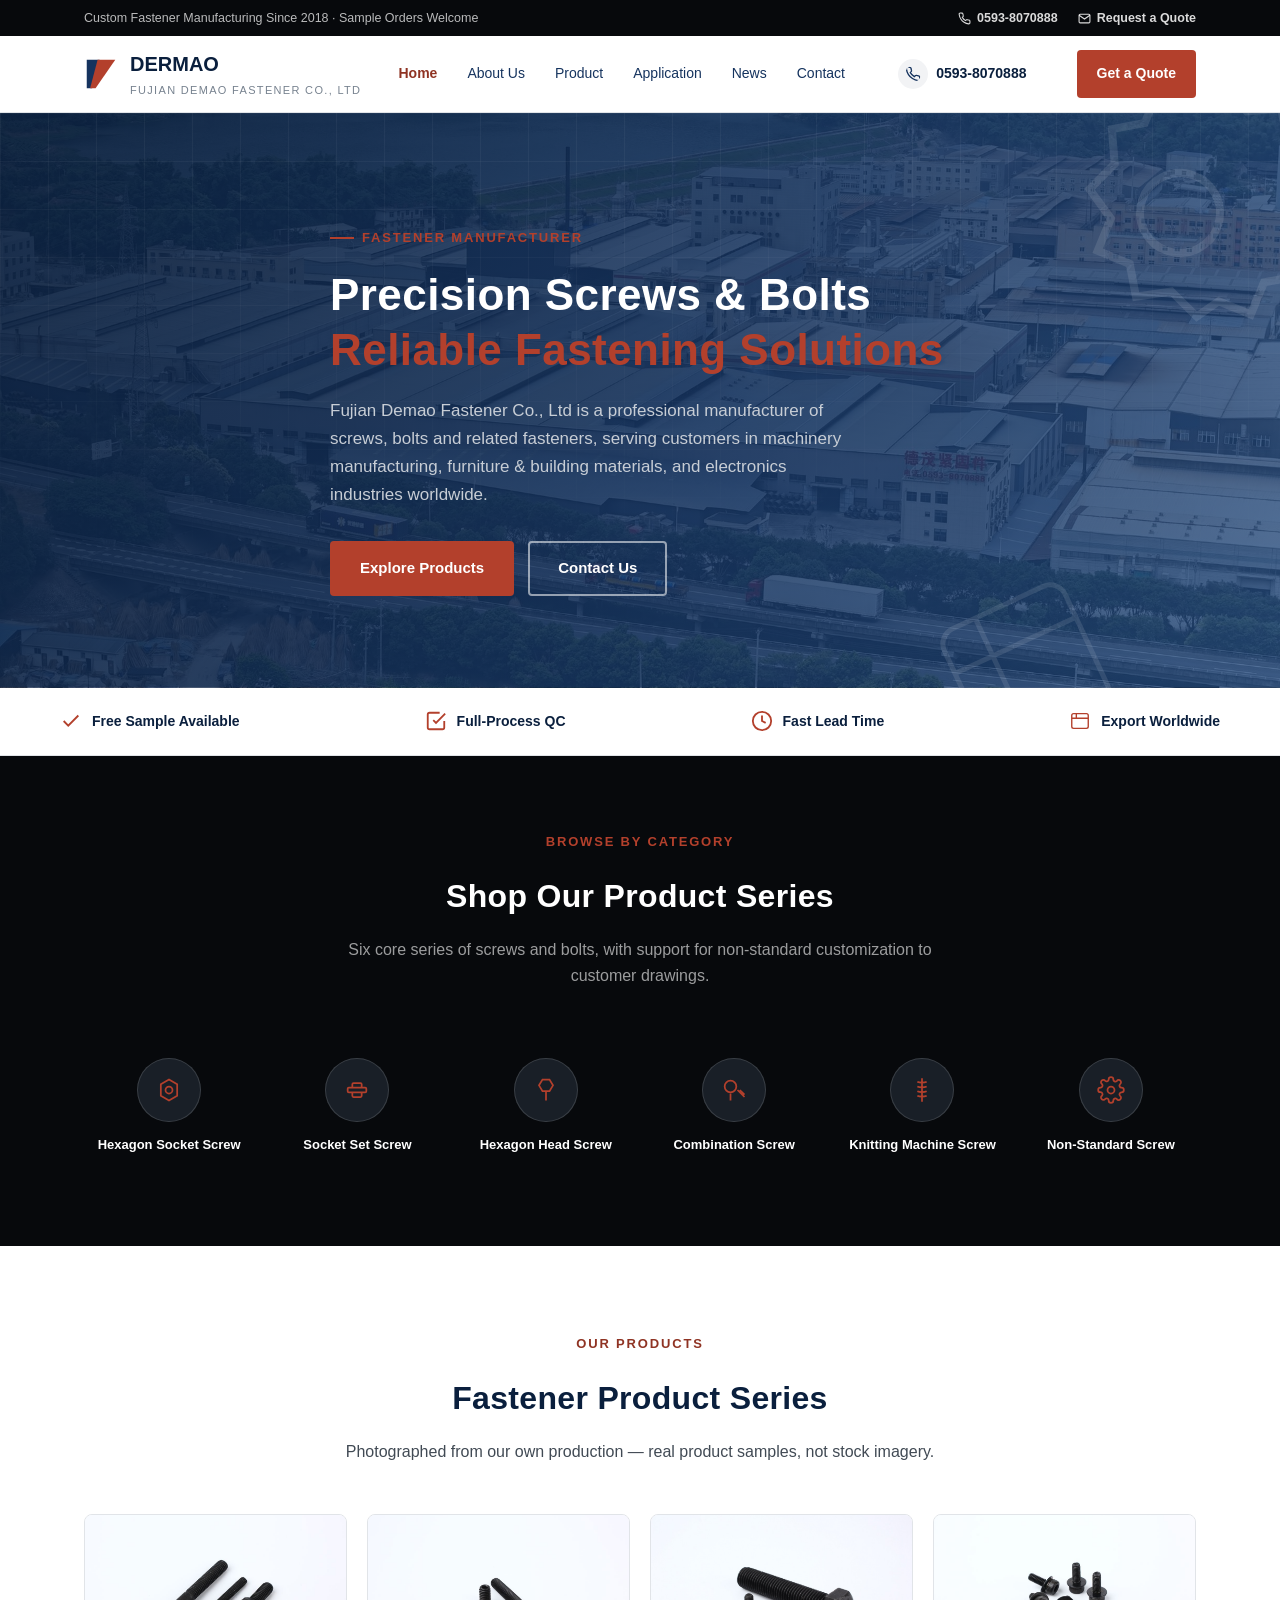
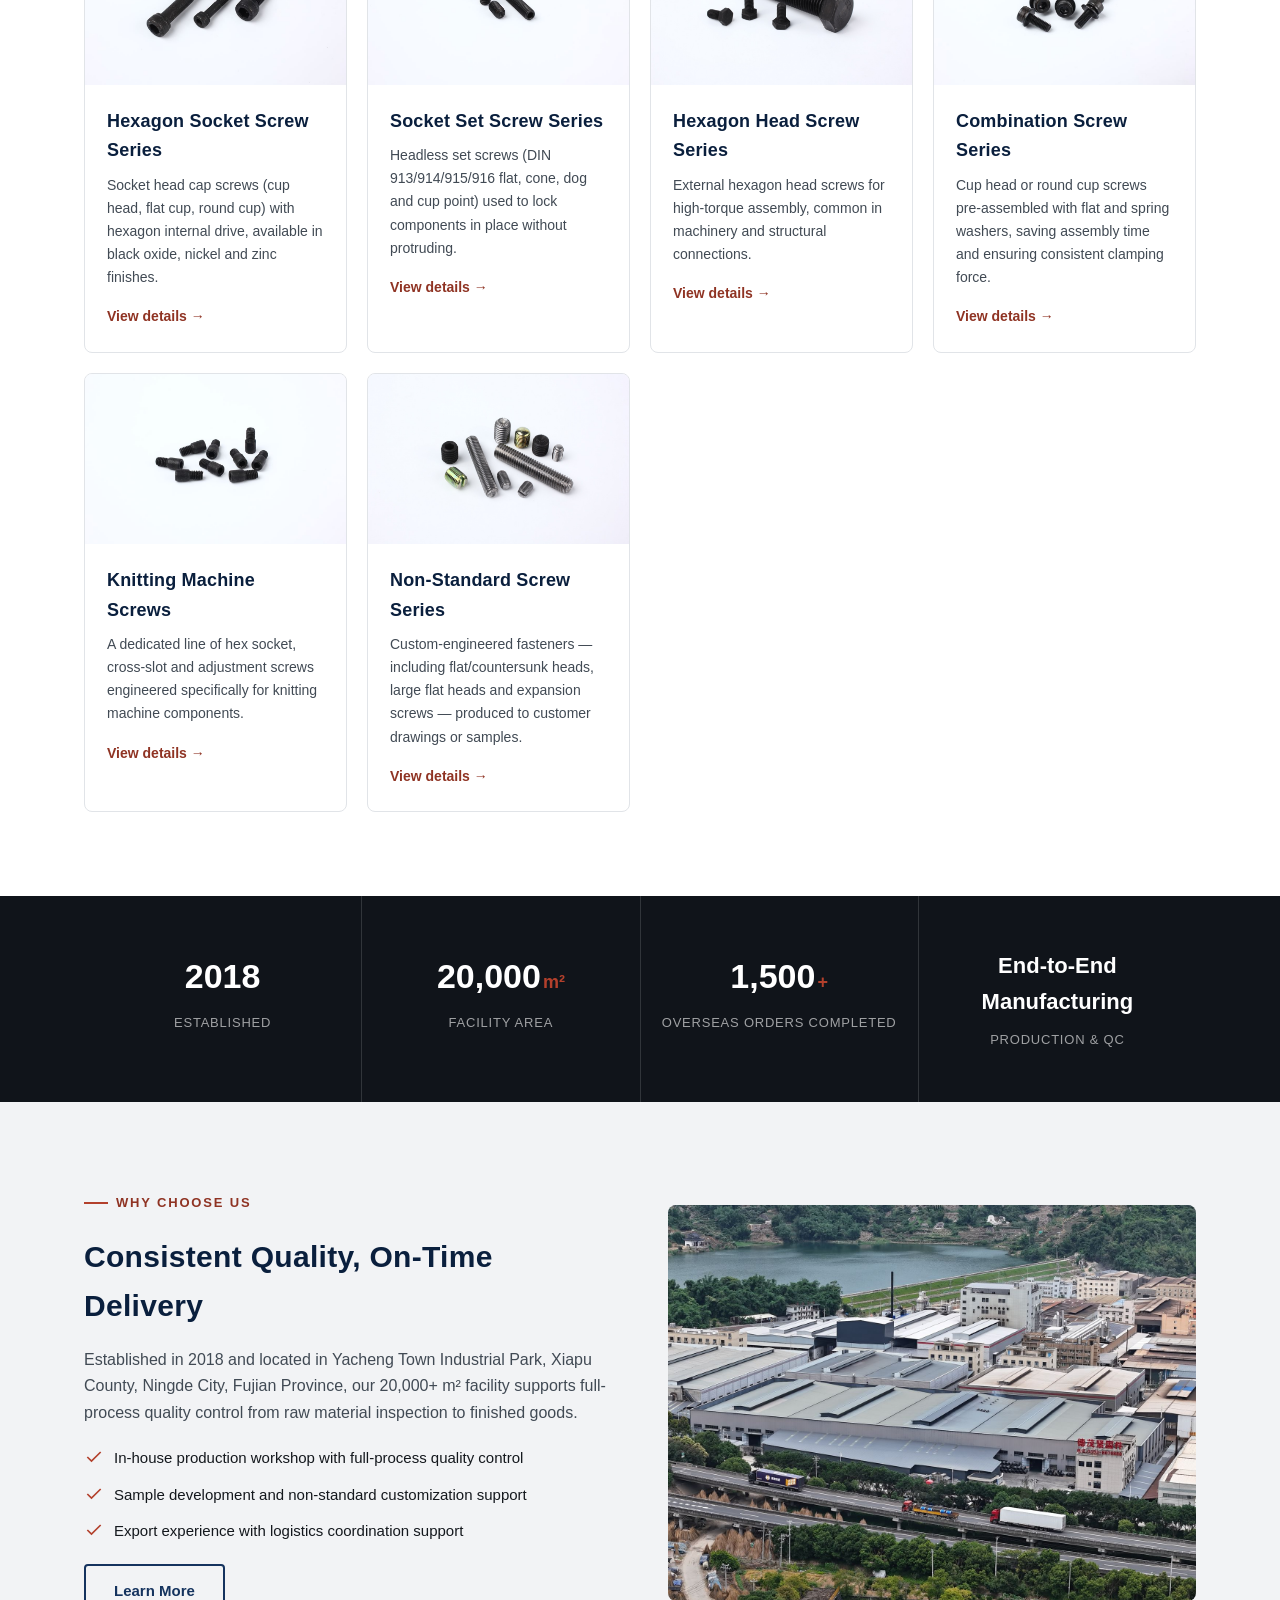
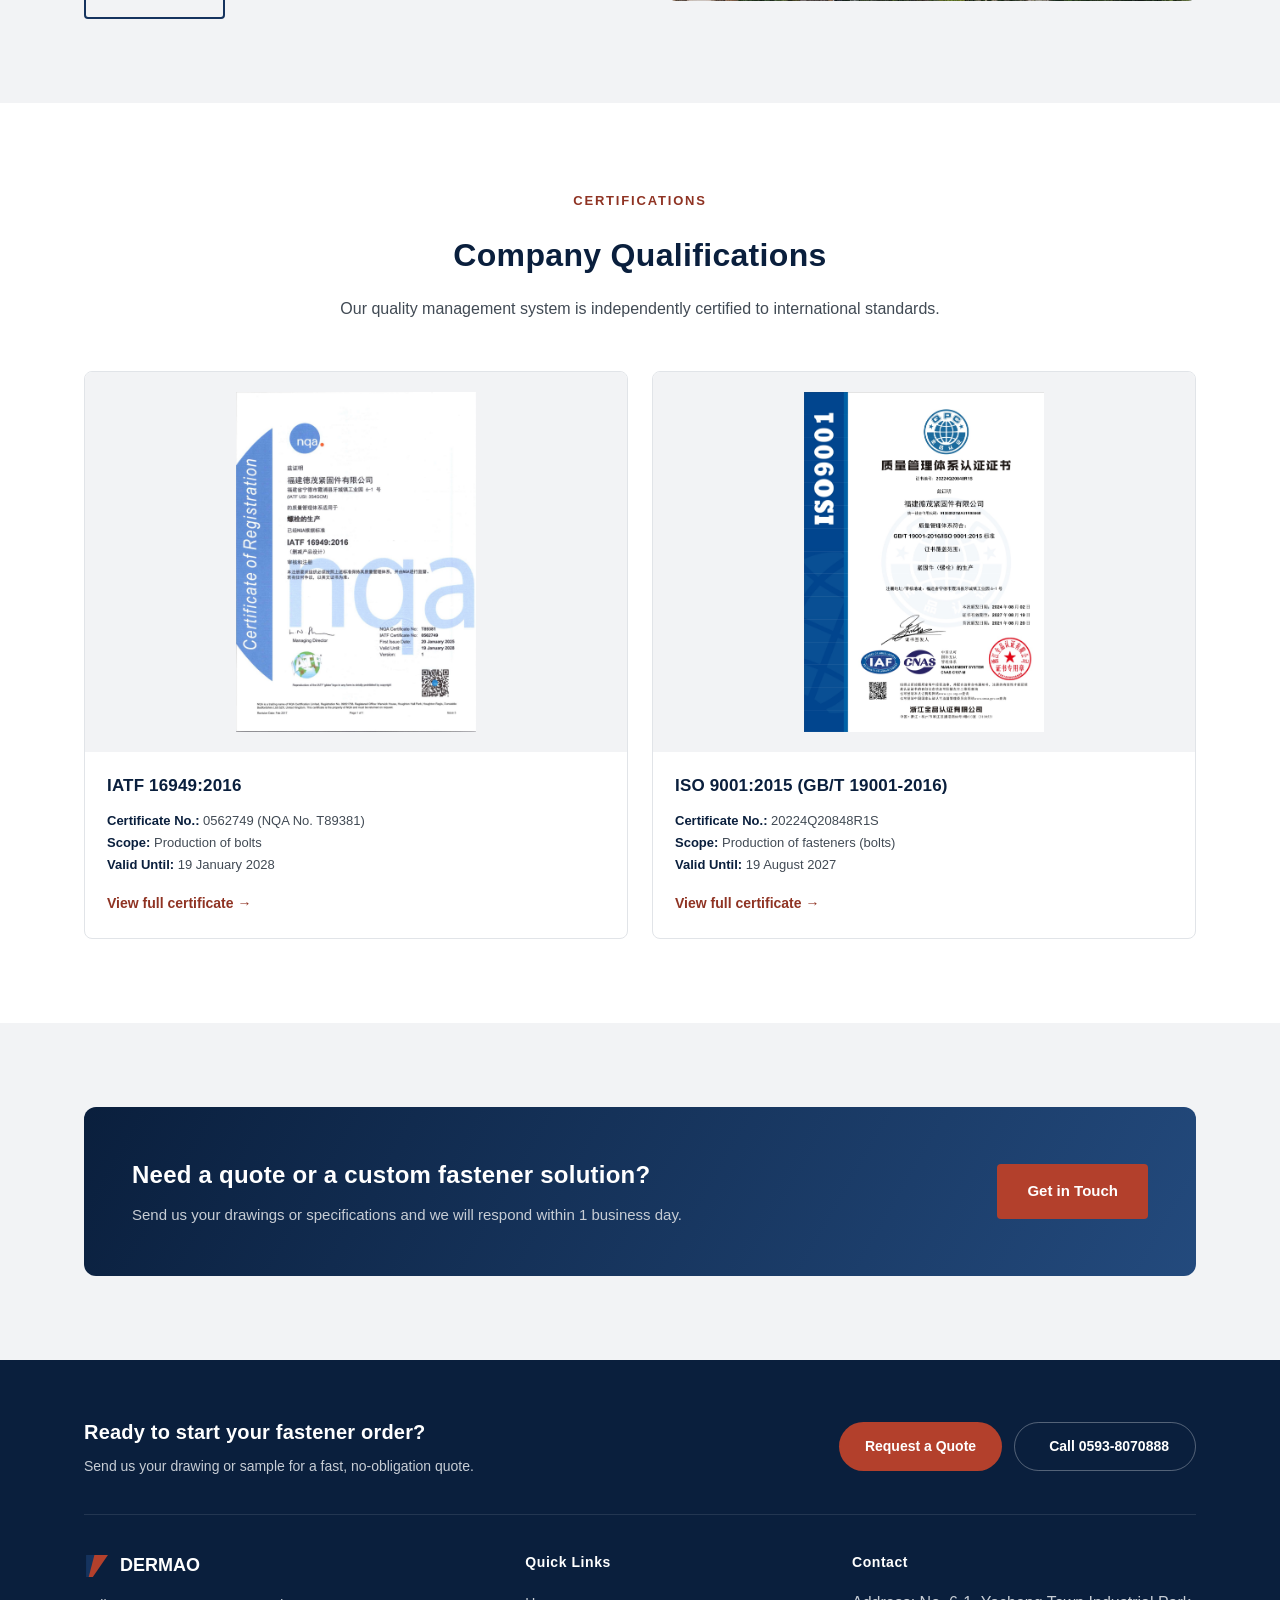
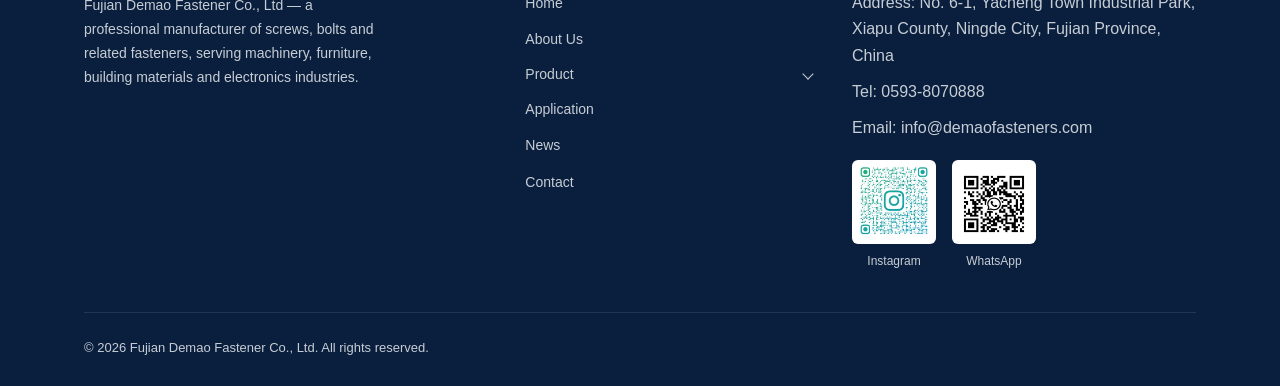
==== commit d0ada629: "Fill in contact email and remove site-wide placeholder disclaimer Co-Authored-By: Claude Sonnet 5 <n" ====
--- a/index.html
+++ b/index.html
@@ -334,7 +334,7 @@
         <ul>
           <li>Address: No. 6-1, Yacheng Town Industrial Park, Xiapu County, Ningde City, Fujian Province, China</li>
           <li>Tel: 0593-8070888</li>
-          <li>Email: [Replace: email address]</li>
+          <li>Email: info@demaofasteners.com</li>
         </ul>
         <div class="footer-qr-row">
           <div class="footer-qr-item">
@@ -350,7 +350,6 @@
     </div>
     <div class="footer-bottom">
       <span>&copy; <span id="year">2026</span> Fujian Demao Fastener Co., Ltd. All rights reserved.</span>
-      <span>Some content on this site is placeholder text — please replace with verified information before launch.</span>
     </div>
   </div>
 </footer>
